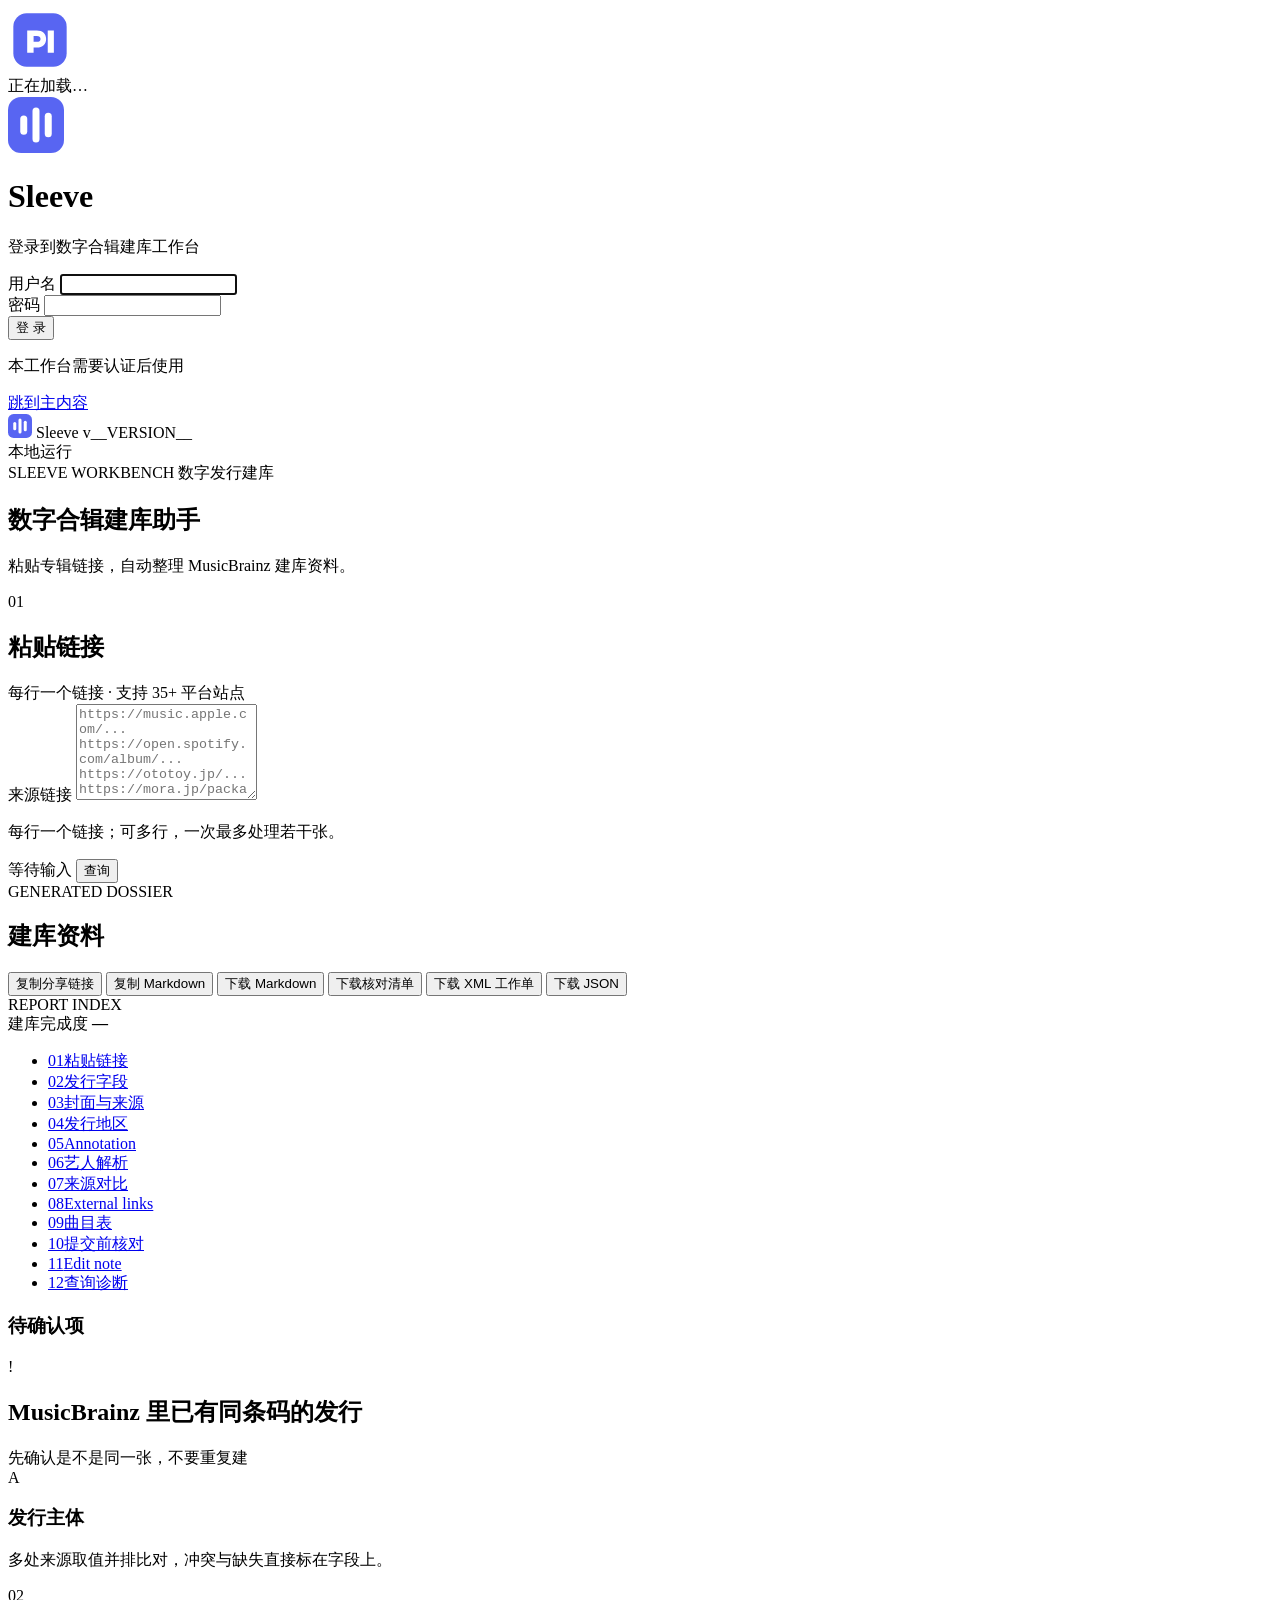
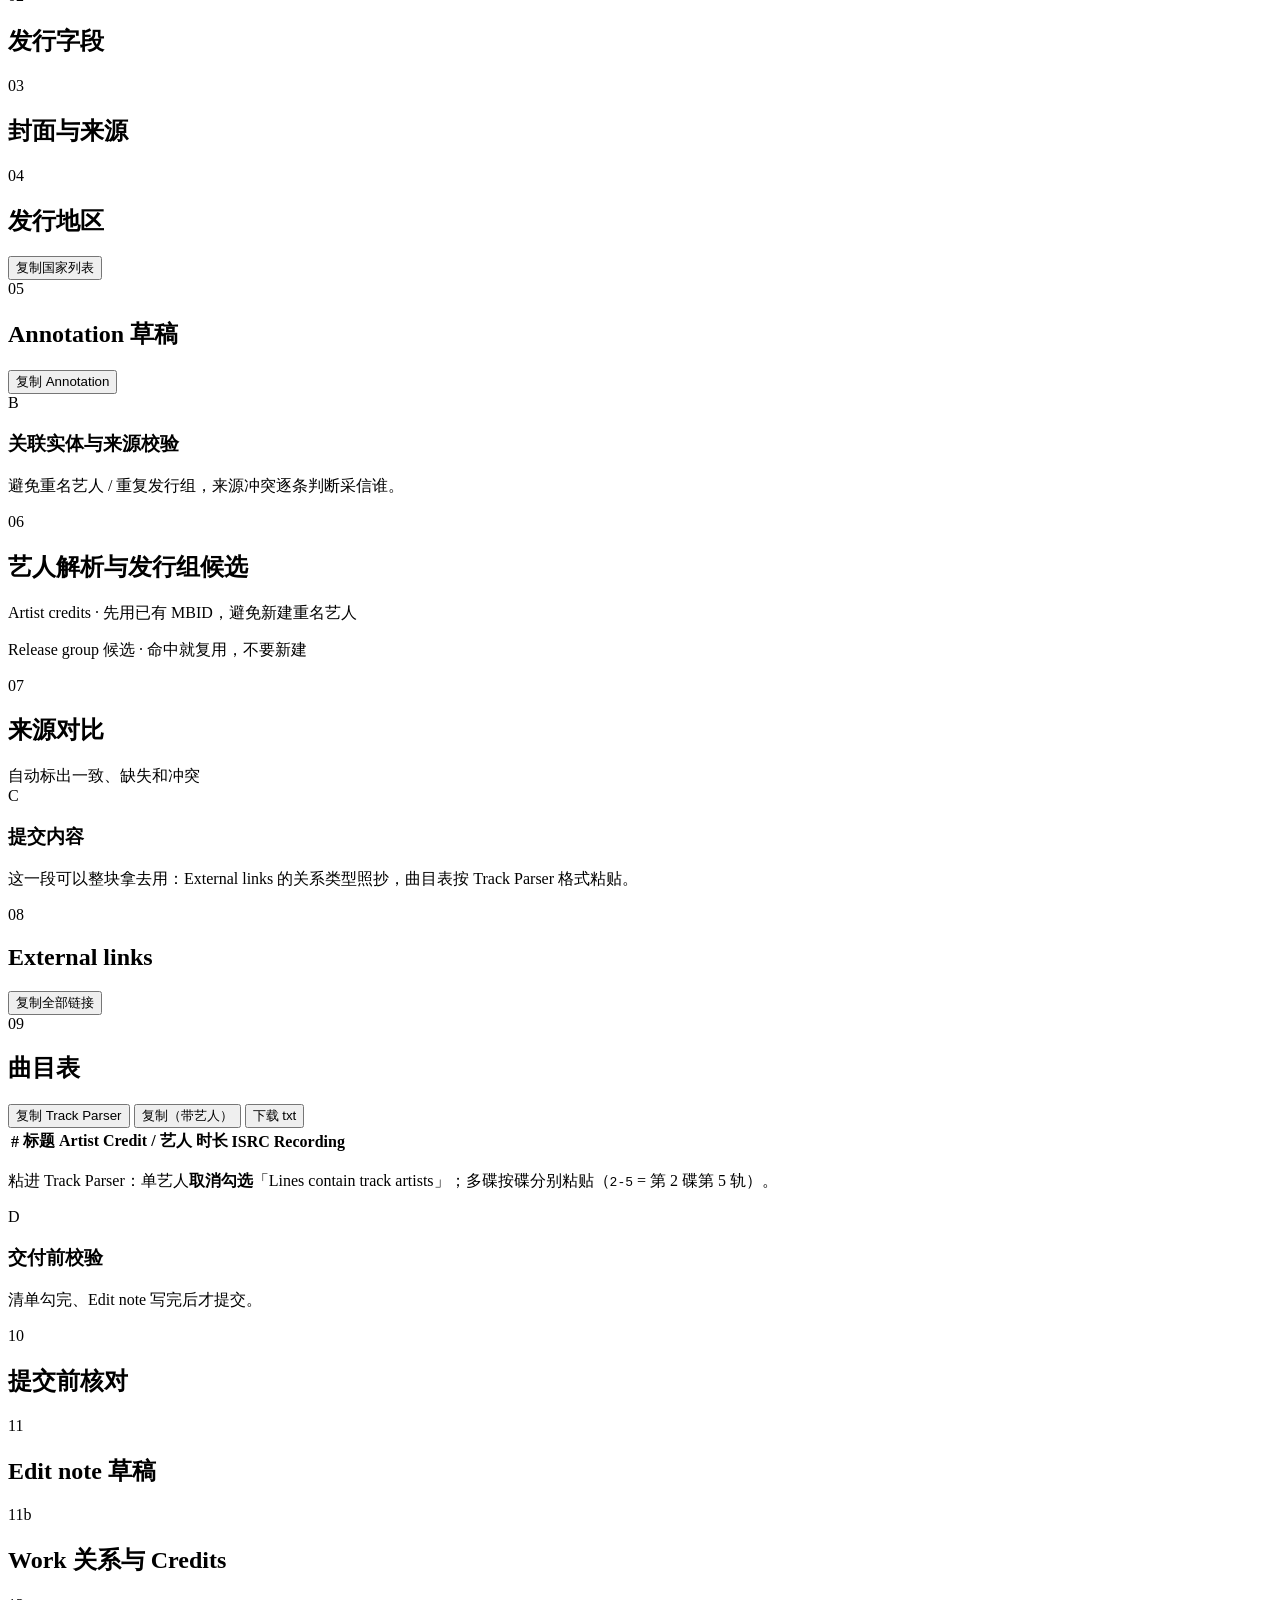
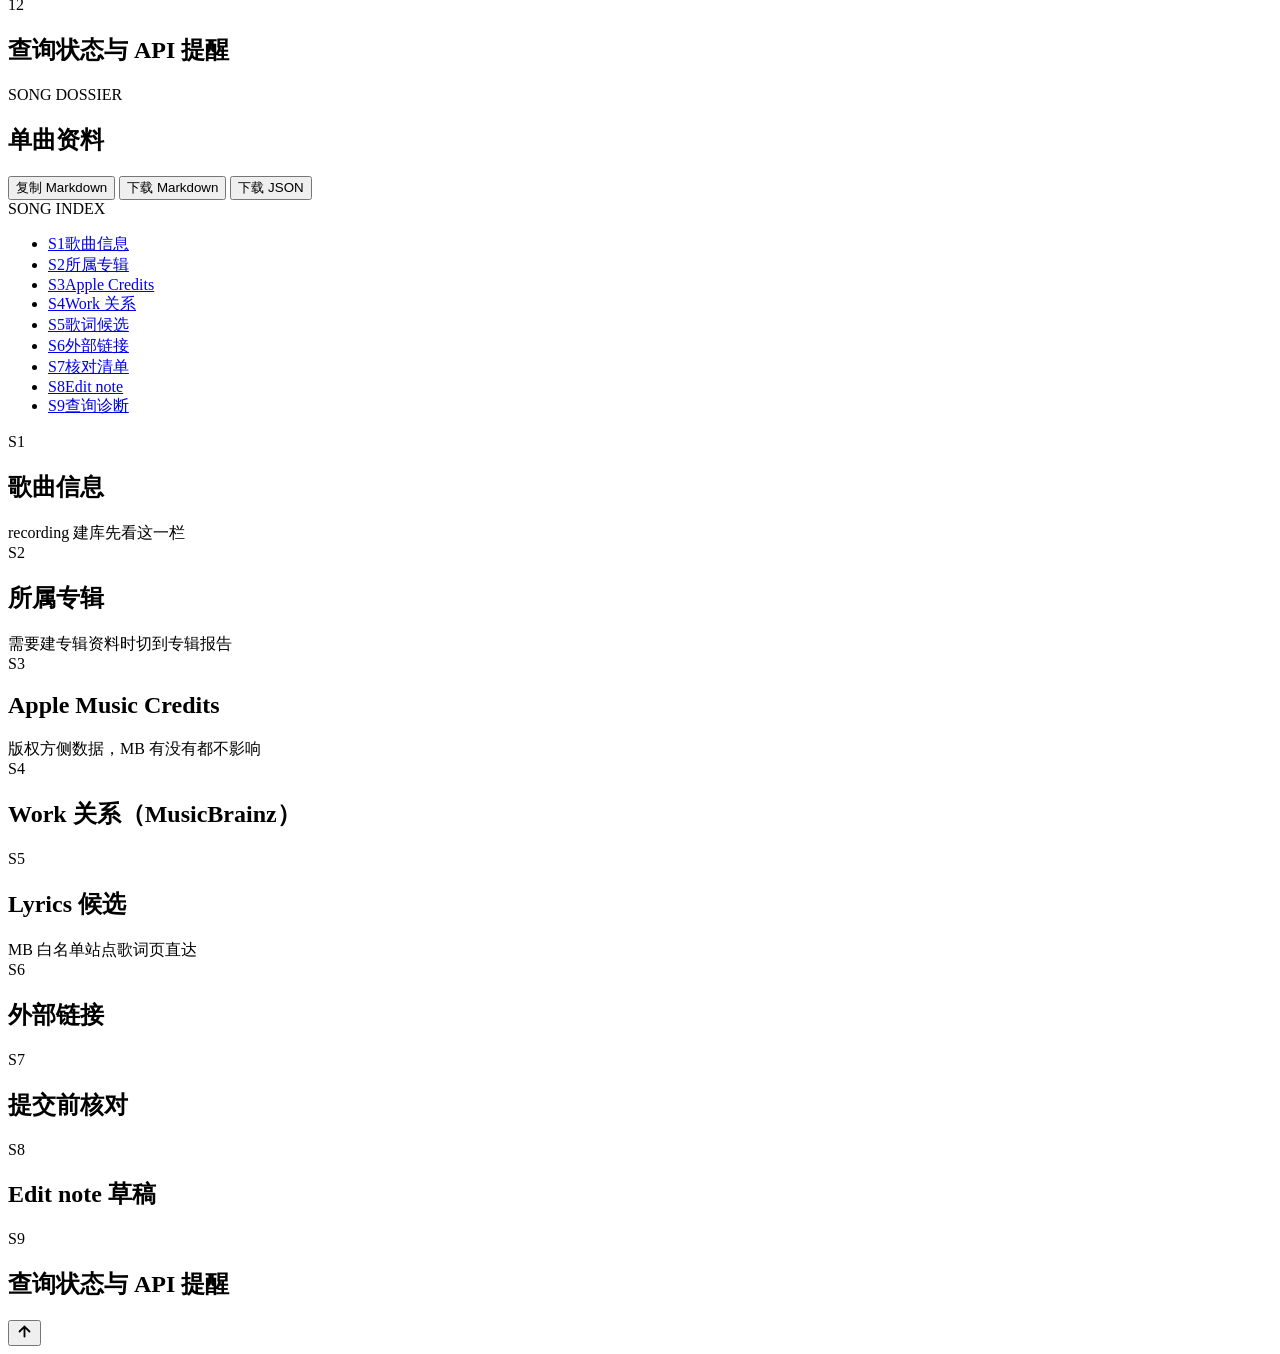
==== public/index.html @ bd354c02 "fix(ui): 吸顶遮罩改用毛玻璃，去掉那条突兀的黑边 纯色实底（var(--bg-1)）会把左上角那团紫色光斑整块切掉，看起来就是一条突兀的 「黑边」；而且实测把它放进 .bg 想让光斑叠上去也不" ====
<!doctype html>
<html lang="zh-CN">
<head>
  <meta charset="utf-8" />
  <meta name="viewport" content="width=device-width, initial-scale=1, viewport-fit=cover" />
  <meta name="theme-color" content="#1e1f22" />
  <meta name="description" content="MusicBrainz 建库资料准备工具：粘贴专辑链接即可自动倒查品番、条码、厂牌和逐轨 ISRC。" />
  <title>Sleeve · 数字合辑建库助手</title>
  <!--
    站点图标三件套：
    - SVG 给现代浏览器，任意缩放都清晰（含高分屏）
    - ICO 兜底旧浏览器与 Windows 任务栏（内含 16/32/48 三个尺寸）
    - apple-touch-icon 给 iOS 添加到主屏，那一份必须铺满方块不留透明，
      因为 iOS 会自己套圆角遮罩，自带透明圆角会变成双重圆角、四角发黑
  -->
  <link rel="icon" href="/favicon.svg" type="image/svg+xml" />
  <link rel="icon" href="/favicon.ico" sizes="32x32" />
  <link rel="apple-touch-icon" href="/apple-touch-icon.png" />
  <!-- 装到桌面/主屏用：Android 走 manifest，iOS 不读 manifest 的图标，
       靠上面那支 apple-touch-icon 加下面这行标题 -->
  <link rel="manifest" href="/site.webmanifest" />
  <meta name="apple-mobile-web-app-title" content="Sleeve" />
  <link rel="stylesheet" href="/styles.css?v=20261004i" />
</head>
<body>
  <!-- 背景光斑：毛玻璃需要有东西可以采样 -->
  <div class="bg" aria-hidden="true">
    <span class="blob blob-a"></span>
    <span class="blob blob-b"></span>
    <span class="blob blob-c"></span>
    <span class="blob blob-d"></span>
  </div>

  <!-- 加载动画：刷新 / 重新打开页面时先显示这里（替代会闪现的认证窗口），
       app.js 完成 /api/health 检查后隐藏。无凭据或认证过期时才换成登录层。 -->
  <div id="splash-screen" class="splash-screen" aria-hidden="true">
    <svg class="splash-mark" width="64" height="64" viewBox="0 0 24 24" fill="none" xmlns="http://www.w3.org/2000/svg">
      <rect x="2" y="2" width="20" height="20" rx="5" fill="#5865F2" />
      <path d="M7.2 16.8V8.4h3.6c2.2 0 3.5 1.3 3.5 3.2s-1.3 3.2-3.5 3.2H9.6v2h-2.4Zm2.4-4.1h1.2c.9 0 1.4-.4 1.4-1.1s-.5-1.1-1.4-1.1H9.6v2.2Z" fill="#fff" />
      <path d="M14.9 16.8v-8.4h2.3v8.4h-2.3Z" fill="#fff" />
    </svg>
    <div class="splash-spinner"></div>
    <div class="splash-text">正在加载…</div>
  </div>

  <!-- 登录层：服务端开启 SLEEVE_AUTH 时，前端用自己的登录界面收凭据（替代浏览器
       原生 Basic 弹窗）。默认隐藏，app.js 确认需要认证（无本地凭据或凭据过期）
       后才显示；页面首屏由上面的加载动画接管，不再闪现认证窗口。 -->
  <div id="login-overlay" class="login-overlay hidden">
    <form id="login-form" class="login-card" autocomplete="on">
      <svg class="login-mark" width="56" height="56" viewBox="0 0 32 32" aria-hidden="true">
        <rect width="32" height="32" rx="7.5" fill="#5865F2" />
        <rect x="7" y="10.5" width="4" height="11" rx="2" fill="#FFFFFF" />
        <rect x="14" y="6" width="4" height="20" rx="2" fill="#FFFFFF" />
        <rect x="21" y="9" width="4" height="14" rx="2" fill="#FFFFFF" />
      </svg>
      <h1 class="login-title">Sleeve</h1>
      <p class="login-sub">登录到数字合辑建库工作台</p>
      <div class="login-field">
        <label for="login-username">用户名</label>
        <input id="login-username" name="username" type="text" autocomplete="username" required spellcheck="false" autofocus />
      </div>
      <div class="login-field">
        <label for="login-password">密码</label>
        <input id="login-password" name="password" type="password" autocomplete="current-password" required />
      </div>
      <p id="login-error" class="login-error" hidden></p>
      <button id="login-submit" type="submit">登&nbsp;录</button>
      <p class="login-foot">本工作台需要认证后使用</p>
    </form>
  </div>

  <a class="skip" href="#main">跳到主内容</a>

  <header class="topbar">
    <div class="topbar-inner">
      <div class="brand">
        <!-- 与站点图标同一份几何：顶栏徽标、favicon、apple-touch-icon 三处共用一套图形，
             避免出现「标签页上的图标和顶栏对不上」这种品牌漂移。
             原先是四柱青绿（#4FD8E2/#7FE3E8），那是配色迁移到 Blurple 之前的遗留，
             一并按设计系统换成 #5865F2。 -->
        <svg class="brand-mark" width="24" height="24" viewBox="0 0 32 32" aria-hidden="true">
          <rect width="32" height="32" rx="7.5" fill="#5865F2" />
          <rect x="7" y="10.5" width="4" height="11" rx="2" fill="#FFFFFF" />
          <rect x="14" y="6" width="4" height="20" rx="2" fill="#FFFFFF" />
          <rect x="21" y="9" width="4" height="14" rx="2" fill="#FFFFFF" />
        </svg>
        <span class="brand-name">Sleeve</span>
        <!-- 版本徽标：占位符由服务端按 SLEEVE_VERSION 注入（src/app.py send_file），本地默认显示 vdev -->
        <span class="ver">v__VERSION__</span>
      </div>
      <div class="run">
        <span class="dot dot-ok"></span>
        <span id="run-host">本地运行</span>
      </div>
    </div>
  </header>

  <main class="shell" id="main">
    <!-- ===================== 首屏 ===================== -->
    <section class="hero">
      <div class="hero-copy">
        <div class="pills">
          <span class="pill-tag is-accent">SLEEVE WORKBENCH</span>
          <span class="pill-tag">数字发行建库</span>
        </div>
        <h1>数字合辑建库助手</h1>
        <p class="lede">粘贴专辑链接，自动整理 MusicBrainz 建库资料。</p>
      </div>
    </section>

    <!-- ===================== 模块 01 · 粘贴链接 ===================== -->
    <section class="query-wrap">
      <div class="card query-card" id="m01">
        <div class="card-head">
          <span class="step">01</span>
          <h2>粘贴链接</h2>
          <span class="head-hint">每行一个链接 · 支持 35+ 平台站点</span>
        </div>

        <form id="lookup-form">
          <div class="query-body">
            <div class="query-col">
              <label class="field-label" for="source-urls">来源链接</label>
              <textarea id="source-urls" name="urls" rows="6" placeholder="https://music.apple.com/...&#10;https://open.spotify.com/album/...&#10;https://ototoy.jp/...&#10;https://mora.jp/package/..."></textarea>
              <p class="field-hint">每行一个链接；可多行，一次最多处理若干张。</p>
            </div>
          </div>

          <div class="card-foot">
            <span id="status" class="status">等待输入</span>
            <button class="primary" type="submit">查询</button>
          </div>
        </form>
      </div>
    </section>

    <!-- ===================== 报告区 ===================== -->
    <section id="results" class="results hidden">

      <!-- 报告工具栏 -->
      <!-- 吸顶遮罩：工具栏吸顶后，把「视口顶部 → 左栏吸顶线」整段用毛玻璃盖住。
           与顶栏同款白雾玻璃（半透明 + backdrop-filter），不做纯色实底 —— 纯色会把
           左上角那团紫色光斑整块切掉，看起来就是一条突兀的「黑边」。 -->
      <div class="reportbar-shade" aria-hidden="true"></div>
      <div class="reportbar">
        <div class="report-info">
          <div class="eyebrow">GENERATED DOSSIER</div>
          <h2 id="report-title">建库资料</h2>
          <p id="report-subtitle" class="muted"></p>
        </div>
        <div class="report-actions">
          <button id="copy-share" class="btn">复制分享链接</button>
          <button id="copy-markdown" class="btn">复制 Markdown</button>
          <button id="download-markdown" class="btn">下载 Markdown</button>
          <button id="download-checklist" class="btn">下载核对清单</button>
          <button id="download-xml" class="btn">下载 XML 工作单</button>
          <button id="download-json" class="btn">下载 JSON</button>
        </div>
      </div>

      <div class="workspace">
        <!-- 左导航：模块索引 -->
        <nav class="rail" aria-label="报告模块导航">
          <div class="rail-head">
            <div class="eyebrow">REPORT INDEX</div>
            <div class="rail-progress">
              <span>建库完成度</span>
              <b id="rail-progress-value">—</b>
            </div>
            <div class="rail-track"><i id="rail-progress-bar"></i></div>
          </div>

          <ul class="rail-list" id="rail-list">
            <li><a href="#m01"><span class="rn">01</span>粘贴链接</a></li>
            <li><a href="#m02"><span class="rn">02</span>发行字段</a></li>
            <li><a href="#m03"><span class="rn">03</span>封面与来源</a></li>
            <li><a href="#m04"><span class="rn">04</span>发行地区</a></li>
            <li><a href="#m05"><span class="rn">05</span>Annotation</a></li>
            <li><a href="#m06"><span class="rn">06</span>艺人解析</a></li>
            <li><a href="#m07"><span class="rn">07</span>来源对比</a></li>
            <li><a href="#m08"><span class="rn">08</span>External links</a></li>
            <li><a href="#m09"><span class="rn">09</span>曲目表</a></li>
            <li><a href="#m10"><span class="rn">10</span>提交前核对</a></li>
            <li><a href="#m11"><span class="rn">11</span>Edit note</a></li>
            <li><a href="#m12"><span class="rn">12</span>查询诊断</a></li>
          </ul>

          <div class="rail-risk hidden" id="rail-risk">
            <h3 id="rail-risk-title">待确认项</h3>
            <div id="rail-risk-list"></div>
          </div>
        </nav>

        <!-- 主工作区 -->
        <div class="main-col">

          <!-- 查重提醒（有同条码发行时才出现） -->
          <section id="duplicates-card" class="card is-alert hidden">
            <div class="card-head">
              <span class="step is-alert">!</span>
              <h2>MusicBrainz 里已有同条码的发行</h2>
              <span class="head-hint">先确认是不是同一张，不要重复建</span>
            </div>
            <div id="duplicates" class="duplicates"></div>
          </section>

          <!-- ===== 阶段 A · 发行主体 ===== -->
          <div class="phase">
            <div class="phase-head">
              <span class="phase-num">A</span>
              <div>
                <h3>发行主体</h3>
                <p>多处来源取值并排比对，冲突与缺失直接标在字段上。</p>
              </div>
            </div>
          </div>

          <div class="row">
            <section class="card" id="m02">
              <div class="card-head">
                <span class="step">02</span>
                <h2>发行字段</h2>
              </div>
              <div id="missing-fields" class="missing-fields"></div>
              <div id="release-fields" class="fields"></div>
            </section>

            <section class="card" id="m03">
              <div class="card-head">
                <span class="step">03</span>
                <h2>封面与来源</h2>
              </div>
              <div id="cover-panel" class="cover-panel"></div>
              <div id="cover-sources" class="cover-sources"></div>
              <div id="sources" class="sources"></div>
              <!-- 封面 Edit note 草稿：从 11「Edit note 草稿」搬来，贴着封面与来源一起看 -->
              <div id="cover-note" class="notes cover-note"></div>
            </section>
          </div>

          <div class="row">
            <section class="card" id="m04">
              <div class="card-head">
                <span class="step">04</span>
                <h2>发行地区</h2>
                <div class="title-actions">
                  <span id="event-count" class="pill"></span>
                  <button id="copy-events" class="btn" type="button">复制国家列表</button>
                </div>
              </div>
              <div id="release-events" class="events"></div>
            </section>

            <section class="card" id="m05">
              <div class="card-head">
                <span class="step">05</span>
                <h2>Annotation 草稿</h2>
                <div class="title-actions">
                  <button id="copy-annotation" class="btn" type="button">复制 Annotation</button>
                </div>
              </div>
              <div id="annotation" class="annotation"></div>
            </section>
          </div>

          <!-- ===== 阶段 B · 关联实体与来源校验 ===== -->
          <div class="phase">
            <div class="phase-head">
              <span class="phase-num">B</span>
              <div>
                <h3>关联实体与来源校验</h3>
                <p>避免重名艺人 / 重复发行组，来源冲突逐条判断采信谁。</p>
              </div>
            </div>
          </div>

          <section class="card" id="m06">
            <div class="card-head">
              <span class="step">06</span>
              <h2>艺人解析与发行组候选</h2>
            </div>
            <p class="sub-label">Artist credits · 先用已有 MBID，避免新建重名艺人</p>
            <div id="artist-credits" class="artist-credits"></div>
            <p class="sub-label">Release group 候选 · 命中就复用，不要新建</p>
            <div id="release-groups" class="rg-candidates"></div>
          </section>

          <section class="card" id="m07">
            <div class="card-head">
              <span class="step">07</span>
              <h2>来源对比</h2>
              <span class="head-hint">自动标出一致、缺失和冲突</span>
            </div>
            <div id="source-comparison" class="comparison"></div>
            <div id="catalog-candidates" class="catalog-candidates"></div>
            <div id="lookup-links" class="lookup-links"></div>
          </section>

          <!-- ===== 阶段 C · 提交内容 ===== -->
          <div class="phase">
            <div class="phase-head">
              <span class="phase-num">C</span>
              <div>
                <h3>提交内容</h3>
                <p>这一段可以整块拿去用：External links 的关系类型照抄，曲目表按 Track Parser 格式粘贴。</p>
              </div>
            </div>
          </div>

          <section class="card" id="m08">
            <div class="card-head">
              <span class="step">08</span>
              <h2>External links</h2>
              <div class="title-actions">
                <span id="external-count" class="pill"></span>
                <button id="copy-external" class="btn" type="button">复制全部链接</button>
              </div>
            </div>
            <div id="external-links" class="external"></div>
          </section>

          <section class="card" id="m09">
            <div class="card-head">
              <span class="step">09</span>
              <h2>曲目表</h2>
              <div class="title-actions">
                <span id="track-count" class="pill"></span>
                <button id="copy-tracklist" class="btn" type="button">复制 Track Parser</button>
                <button id="copy-tracklist-artist" class="btn" type="button">复制（带艺人）</button>
                <button id="download-tracklist" class="btn" type="button">下载 txt</button>
              </div>
            </div>
            <div class="table-wrap">
              <table>
                <thead>
                  <tr><th>#</th><th>标题</th><th>Artist Credit / 艺人</th><th>时长</th><th>ISRC</th><th>Recording</th></tr>
                </thead>
                <tbody id="tracks"></tbody>
              </table>
            </div>
            <pre id="tracklist-parser" class="parser-preview"></pre>
            <p class="hint">粘进 Track Parser：单艺人<b>取消勾选</b>「Lines contain track artists」；多碟按碟分别粘贴（<code>2-5</code> = 第 2 碟第 5 轨）。</p>
          </section>

          <!-- ===== 阶段 D · 交付前校验 ===== -->
          <div class="phase">
            <div class="phase-head">
              <span class="phase-num">D</span>
              <div>
                <h3>交付前校验</h3>
                <p>清单勾完、Edit note 写完后才提交。</p>
              </div>
            </div>
          </div>

          <div class="row">
            <section class="card" id="m10">
              <div class="card-head">
                <span class="step">10</span>
                <h2>提交前核对</h2>
                <div class="title-actions">
                  <span id="review-count" class="pill is-alert"></span>
                </div>
              </div>
              <div id="checklist" class="checklist"></div>
            </section>

            <section class="card" id="m11">
              <div class="card-head">
                <span class="step">11</span>
                <h2>Edit note 草稿</h2>
              </div>
              <div id="edit-notes" class="notes"></div>
            </section>

            <section class="card" id="m11b">
              <div class="card-head">
                <span class="step">11b</span>
                <h2>Work 关系与 Credits</h2>
                <div class="title-actions">
                  <span id="work-relations-count" class="pill"></span>
                </div>
              </div>
              <div id="work-relations" class="work-relations"></div>
              <div id="lyrics-candidates" class="lyrics-candidates"></div>
            </section>
          </div>

          <section class="card" id="m12">
            <div class="card-head">
              <span class="step">12</span>
              <h2>查询状态与 API 提醒</h2>
            </div>
            <div id="diagnostics" class="diagnostics"></div>
          </section>

        </div>
      </div>
    </section>

    <!-- ===================== 单曲报告（song 链接） ===================== -->
    <section id="song-results" class="results hidden" aria-label="单曲建库资料">

      <div class="reportbar-shade" aria-hidden="true"></div>
      <div class="reportbar">
        <div class="report-info">
          <div class="eyebrow">SONG DOSSIER</div>
          <h2 id="song-report-title">单曲资料</h2>
          <p id="song-report-subtitle" class="muted"></p>
        </div>
        <div class="report-actions">
          <button id="copy-song-markdown" class="btn">复制 Markdown</button>
          <button id="download-song-markdown" class="btn">下载 Markdown</button>
          <button id="download-song-json" class="btn">下载 JSON</button>
        </div>
      </div>

      <div class="workspace">
        <nav class="rail" aria-label="单曲报告导航">
          <div class="rail-head">
            <div class="eyebrow">SONG INDEX</div>
          </div>
          <ul class="rail-list" id="song-rail-list">
            <li><a href="#ms1"><span class="rn">S1</span>歌曲信息</a></li>
            <li><a href="#ms2"><span class="rn">S2</span>所属专辑</a></li>
            <li><a href="#ms3"><span class="rn">S3</span>Apple Credits</a></li>
            <li><a href="#ms4"><span class="rn">S4</span>Work 关系</a></li>
            <li><a href="#ms5"><span class="rn">S5</span>歌词候选</a></li>
            <li><a href="#ms6"><span class="rn">S6</span>外部链接</a></li>
            <li><a href="#ms7"><span class="rn">S7</span>核对清单</a></li>
            <li><a href="#ms8"><span class="rn">S8</span>Edit note</a></li>
            <li><a href="#ms9"><span class="rn">S9</span>查询诊断</a></li>
          </ul>
        </nav>

        <div class="main-col">

          <section class="card" id="ms1">
            <div class="card-head">
              <span class="step">S1</span>
              <h2>歌曲信息</h2>
              <span class="head-hint">recording 建库先看这一栏</span>
            </div>
            <div id="song-cover" class="cover-panel"></div>
            <div id="song-fields" class="fields"></div>
          </section>

          <section class="card" id="ms2">
            <div class="card-head">
              <span class="step">S2</span>
              <h2>所属专辑</h2>
              <span class="head-hint">需要建专辑资料时切到专辑报告</span>
            </div>
            <div id="song-album-card"></div>
          </section>

          <section class="card" id="ms3">
            <div class="card-head">
              <span class="step">S3</span>
              <h2>Apple Music Credits</h2>
              <span class="head-hint">版权方侧数据，MB 有没有都不影响</span>
            </div>
            <div id="song-credits" class="work-relations"></div>
          </section>

          <section class="card" id="ms4">
            <div class="card-head">
              <span class="step">S4</span>
              <h2>Work 关系（MusicBrainz）</h2>
              <div class="title-actions">
                <span id="song-work-count" class="pill"></span>
              </div>
            </div>
            <div id="song-work-relations" class="work-relations"></div>
          </section>

          <section class="card" id="ms5">
            <div class="card-head">
              <span class="step">S5</span>
              <h2>Lyrics 候选</h2>
              <span class="head-hint">MB 白名单站点歌词页直达</span>
            </div>
            <div id="song-lyrics-candidates" class="lyrics-candidates"></div>
          </section>

          <section class="card" id="ms6">
            <div class="card-head">
              <span class="step">S6</span>
              <h2>外部链接</h2>
              <div class="title-actions">
                <span id="song-external-count" class="pill"></span>
              </div>
            </div>
            <div id="song-external-links" class="external"></div>
          </section>

          <section class="card" id="ms7">
            <div class="card-head">
              <span class="step">S7</span>
              <h2>提交前核对</h2>
              <div class="title-actions">
                <span id="song-review-count" class="pill is-alert"></span>
              </div>
            </div>
            <div id="song-checklist" class="checklist"></div>
          </section>

          <section class="card" id="ms8">
            <div class="card-head">
              <span class="step">S8</span>
              <h2>Edit note 草稿</h2>
            </div>
            <div id="song-edit-notes" class="notes"></div>
          </section>

          <section class="card" id="ms9">
            <div class="card-head">
              <span class="step">S9</span>
              <h2>查询状态与 API 提醒</h2>
            </div>
            <div id="song-diagnostics" class="diagnostics"></div>
          </section>

        </div>
      </div>
    </section>
  </main>

  <!-- 返回顶部：滚动超过一屏出现，点击平滑回顶 -->
  <button id="to-top" class="to-top" type="button" aria-label="返回顶部" title="返回顶部">
    <svg width="17" height="17" viewBox="0 0 24 24" fill="none" stroke="currentColor" stroke-width="2.6" stroke-linecap="round" stroke-linejoin="round" aria-hidden="true">
      <path d="M12 19V5M5 12l7-7 7 7" />
    </svg>
  </button>

  <!-- 数据源用量小徽标（右下角）：Soundcharts 配额余量，配置后才显示 -->
  <div id="usage-badge" class="usage-badge hidden" aria-live="polite"></div>

  <script src="/app.js?v=20261004i"></script>
</body>
</html>
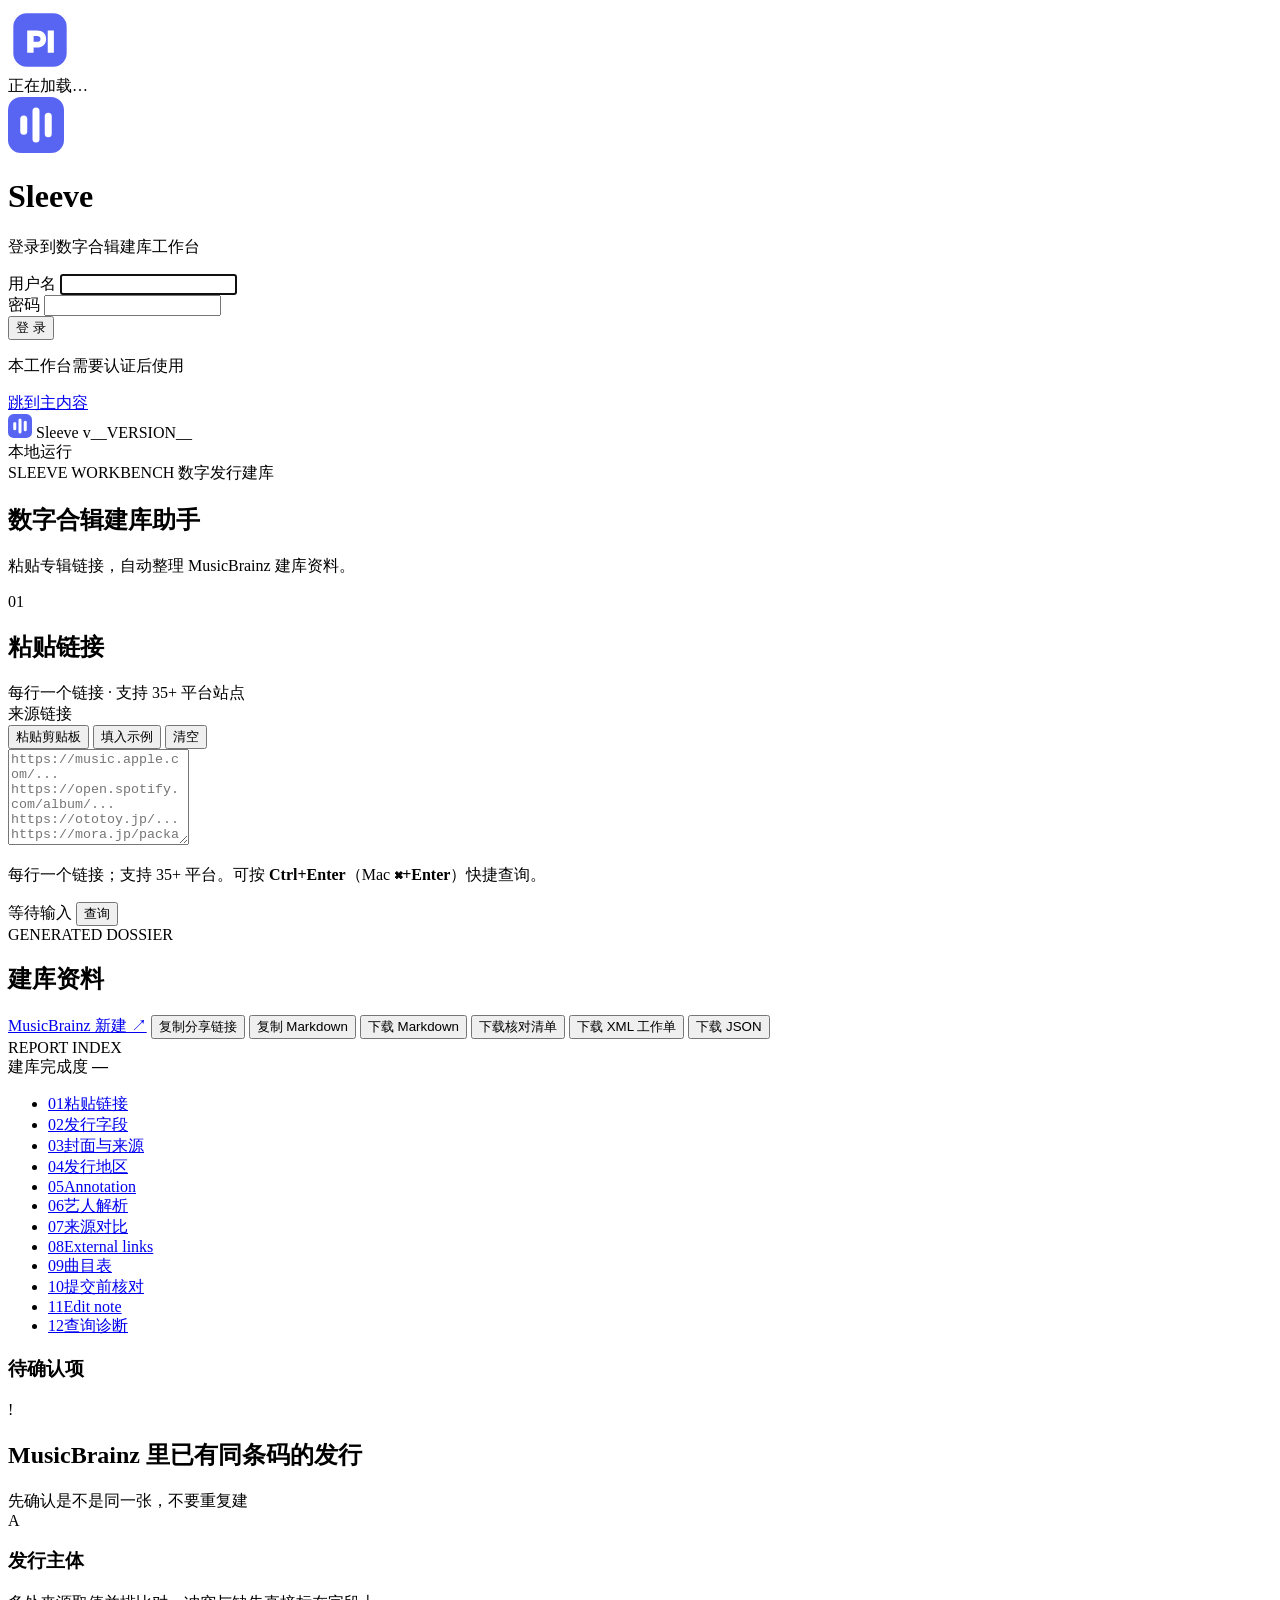
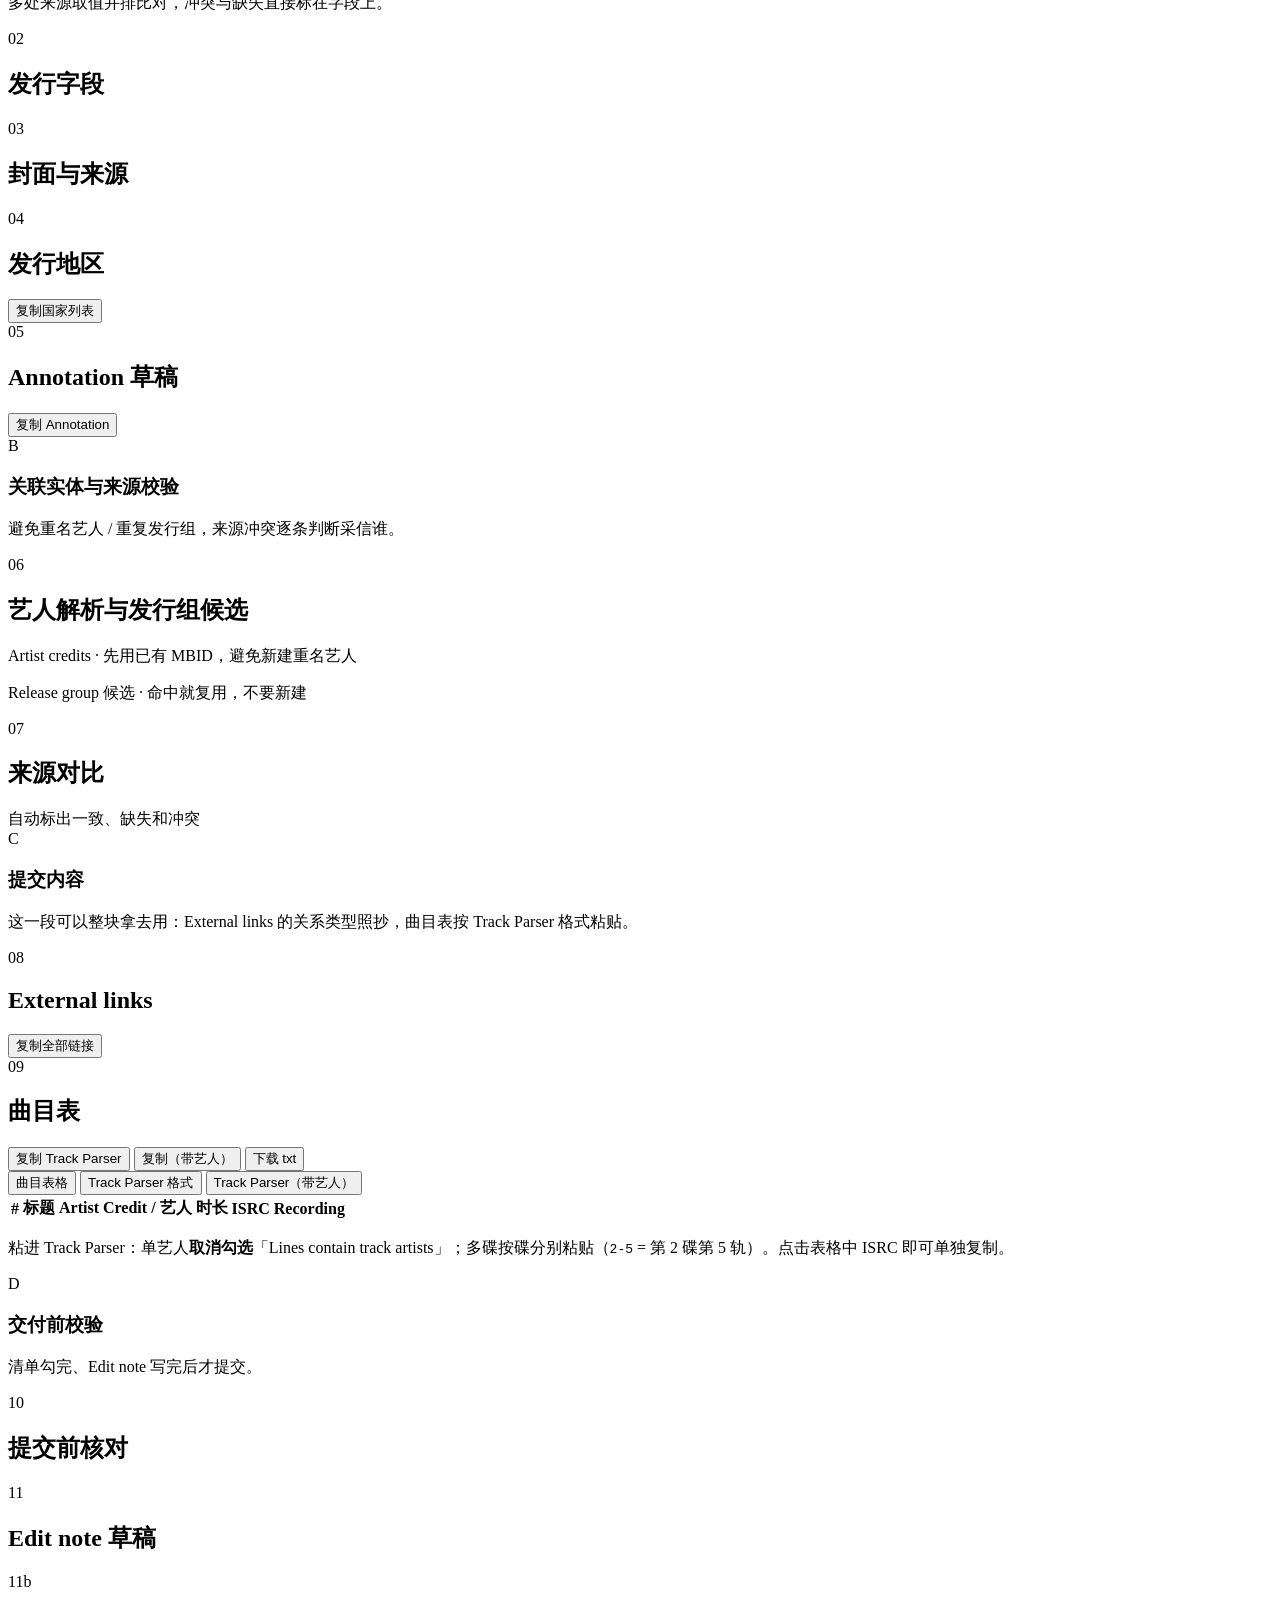
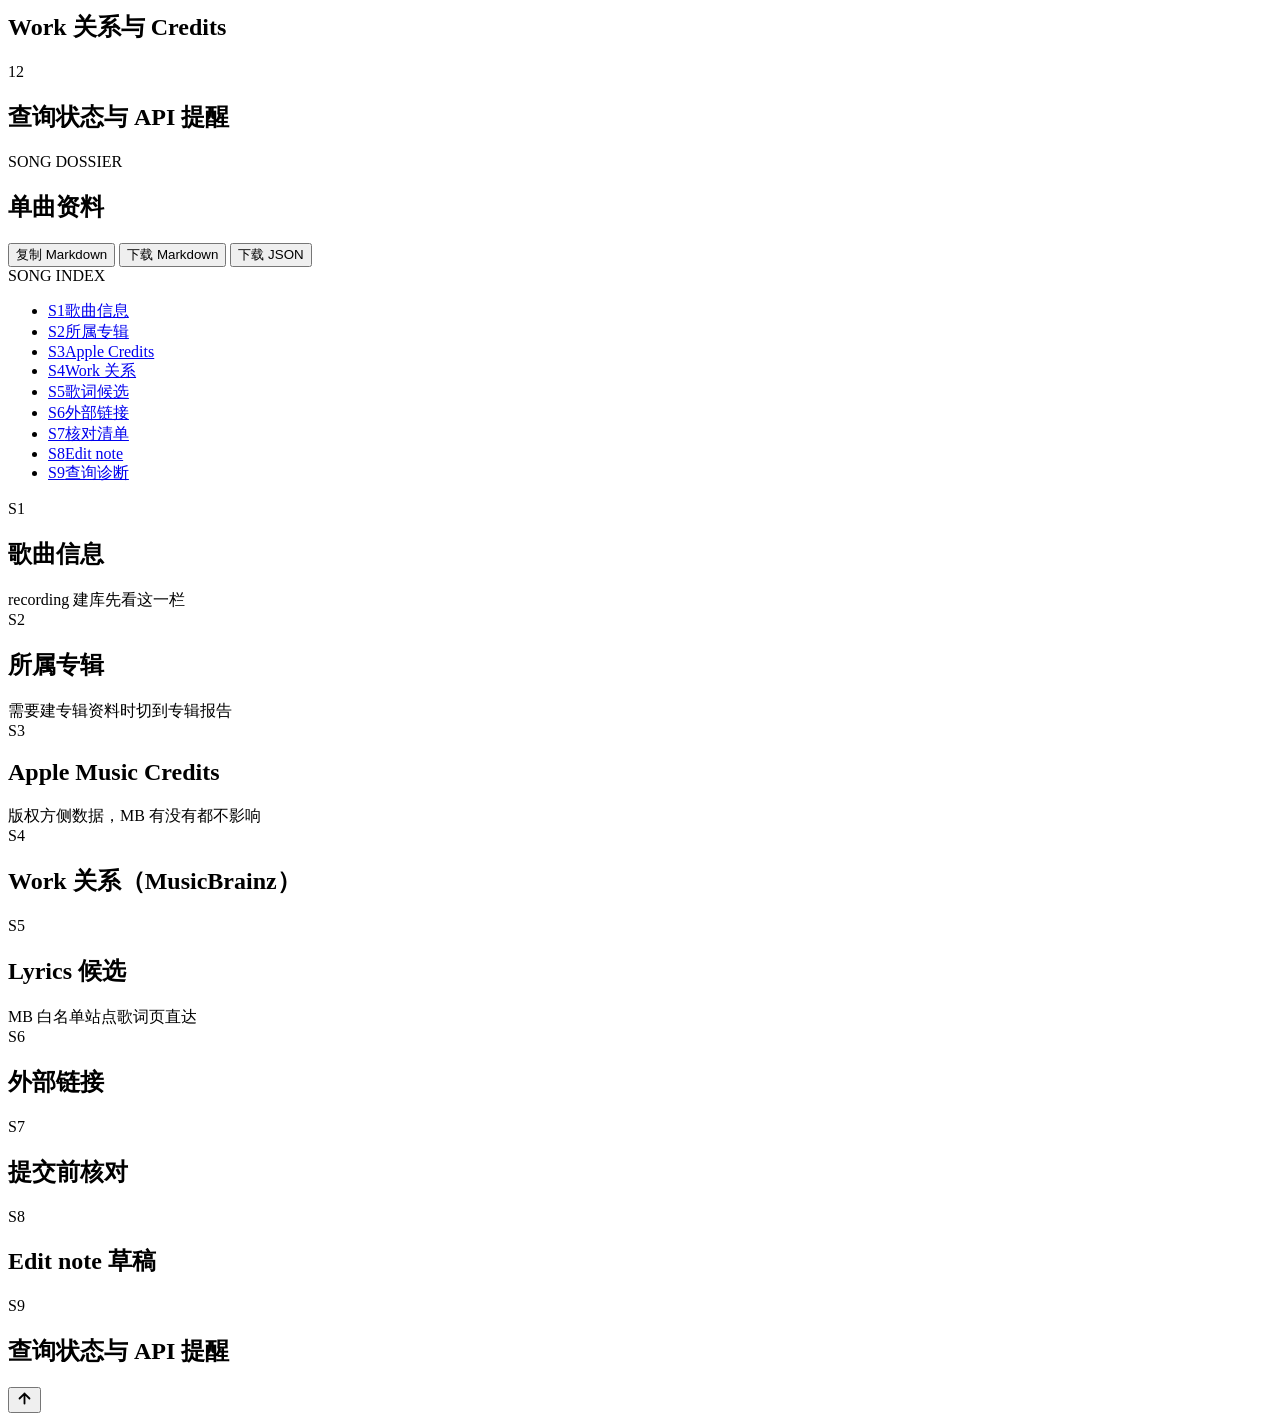
==== commit 70b8f1d0: "feat(ui): 增强前端交互、单字段复制与快捷操作体验 - 字段一键复制：发行字段与单曲字段支持点击直接复制，并在表格中支持单独点击复制 ISRC - 快捷操作：新增 Ctrl/Cmd+Enter" ====
--- a/public/index.html
+++ b/public/index.html
@@ -20,7 +20,7 @@
        靠上面那支 apple-touch-icon 加下面这行标题 -->
   <link rel="manifest" href="/site.webmanifest" />
   <meta name="apple-mobile-web-app-title" content="Sleeve" />
-  <link rel="stylesheet" href="/styles.css?v=20261004i" />
+  <link rel="stylesheet" href="/styles.css?v=__VERSION__" />
 </head>
 <body>
   <!-- 背景光斑：毛玻璃需要有东西可以采样 -->
@@ -121,9 +121,16 @@
         <form id="lookup-form">
           <div class="query-body">
             <div class="query-col">
-              <label class="field-label" for="source-urls">来源链接</label>
+              <div class="field-label-row">
+                <label class="field-label" for="source-urls">来源链接</label>
+                <div class="query-actions">
+                  <button id="btn-paste-clipboard" type="button" class="chip-btn" title="读取剪贴板并填入">粘贴剪贴板</button>
+                  <button id="btn-sample-urls" type="button" class="chip-btn" title="填入示例链接">填入示例</button>
+                  <button id="btn-clear-urls" type="button" class="chip-btn" title="清空输入框">清空</button>
+                </div>
+              </div>
               <textarea id="source-urls" name="urls" rows="6" placeholder="https://music.apple.com/...&#10;https://open.spotify.com/album/...&#10;https://ototoy.jp/...&#10;https://mora.jp/package/..."></textarea>
-              <p class="field-hint">每行一个链接；可多行，一次最多处理若干张。</p>
+              <p class="field-hint">每行一个链接；支持 35+ 平台。可按 <b>Ctrl+Enter</b>（Mac <b>⌘+Enter</b>）快捷查询。</p>
             </div>
           </div>
 
@@ -150,6 +157,7 @@
           <p id="report-subtitle" class="muted"></p>
         </div>
         <div class="report-actions">
+          <a id="open-mb-add" class="btn btn-accent" href="https://musicbrainz.org/release/add" target="_blank" rel="noreferrer" title="在 MusicBrainz 打开新建发行页面">MusicBrainz 新建 ↗</a>
           <button id="copy-share" class="btn">复制分享链接</button>
           <button id="copy-markdown" class="btn">复制 Markdown</button>
           <button id="download-markdown" class="btn">下载 Markdown</button>
@@ -331,16 +339,28 @@
                 <button id="download-tracklist" class="btn" type="button">下载 txt</button>
               </div>
             </div>
-            <div class="table-wrap">
-              <table>
-                <thead>
-                  <tr><th>#</th><th>标题</th><th>Artist Credit / 艺人</th><th>时长</th><th>ISRC</th><th>Recording</th></tr>
-                </thead>
-                <tbody id="tracks"></tbody>
-              </table>
-            </div>
-            <pre id="tracklist-parser" class="parser-preview"></pre>
-            <p class="hint">粘进 Track Parser：单艺人<b>取消勾选</b>「Lines contain track artists」；多碟按碟分别粘贴（<code>2-5</code> = 第 2 碟第 5 轨）。</p>
+            <div class="tracklist-tabs" role="tablist">
+              <button type="button" class="tab-btn active" data-tab="table">曲目表格</button>
+              <button type="button" class="tab-btn" data-tab="parser">Track Parser 格式</button>
+              <button type="button" class="tab-btn" data-tab="artist">Track Parser（带艺人）</button>
+            </div>
+            <div id="tab-pane-table" class="tracklist-pane">
+              <div class="table-wrap">
+                <table>
+                  <thead>
+                    <tr><th>#</th><th>标题</th><th>Artist Credit / 艺人</th><th>时长</th><th>ISRC</th><th>Recording</th></tr>
+                  </thead>
+                  <tbody id="tracks"></tbody>
+                </table>
+              </div>
+            </div>
+            <div id="tab-pane-parser" class="tracklist-pane hidden">
+              <pre id="tracklist-parser" class="parser-preview"></pre>
+            </div>
+            <div id="tab-pane-artist" class="tracklist-pane hidden">
+              <pre id="tracklist-parser-artist" class="parser-preview"></pre>
+            </div>
+            <p class="hint">粘进 Track Parser：单艺人<b>取消勾选</b>「Lines contain track artists」；多碟按碟分别粘贴（<code>2-5</code> = 第 2 碟第 5 轨）。点击表格中 ISRC 即可单独复制。</p>
           </section>
 
           <!-- ===== 阶段 D · 交付前校验 ===== -->
@@ -537,6 +557,9 @@
   <!-- 数据源用量小徽标（右下角）：Soundcharts 配额余量，配置后才显示 -->
   <div id="usage-badge" class="usage-badge hidden" aria-live="polite"></div>
 
-  <script src="/app.js?v=20261004i"></script>
+  <!-- 全局轻量 Toast -->
+  <div id="toast" class="toast hidden" aria-live="polite"></div>
+
+  <script src="/app.js?v=__VERSION__"></script>
 </body>
 </html>
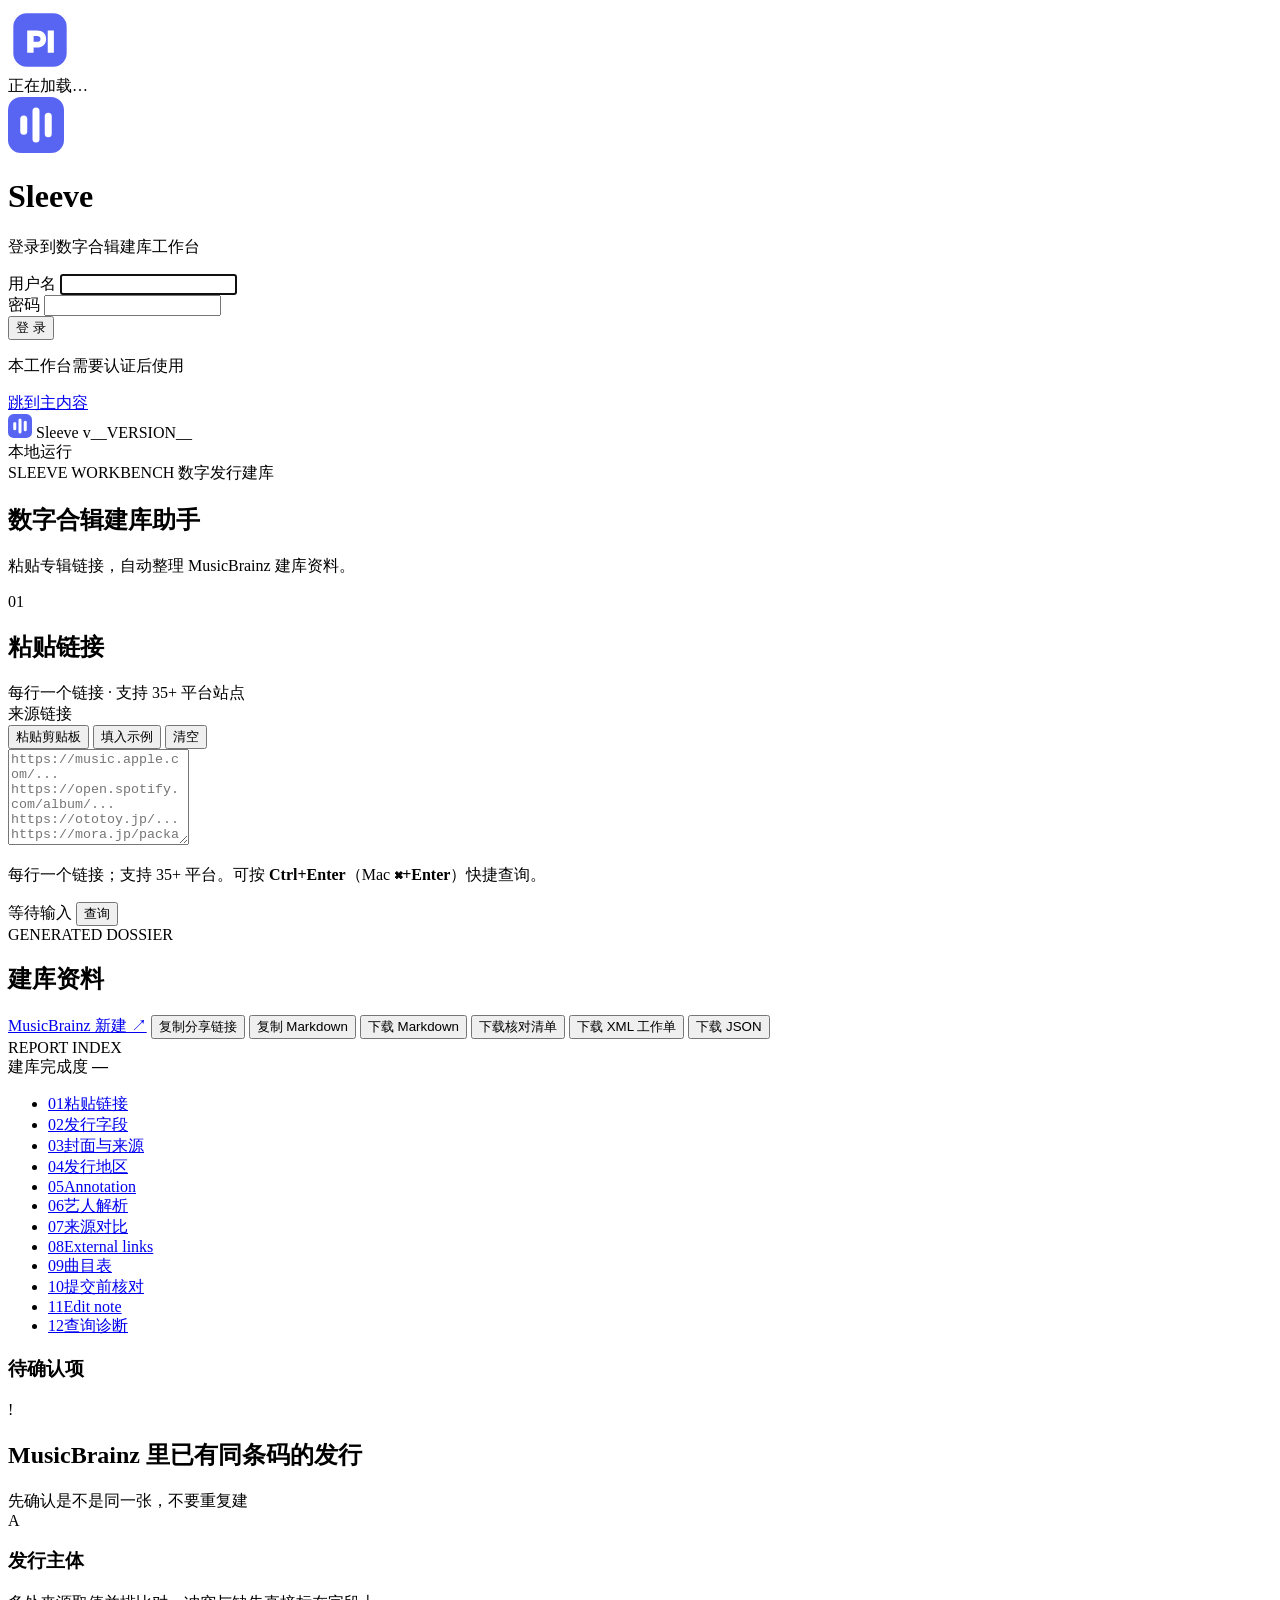
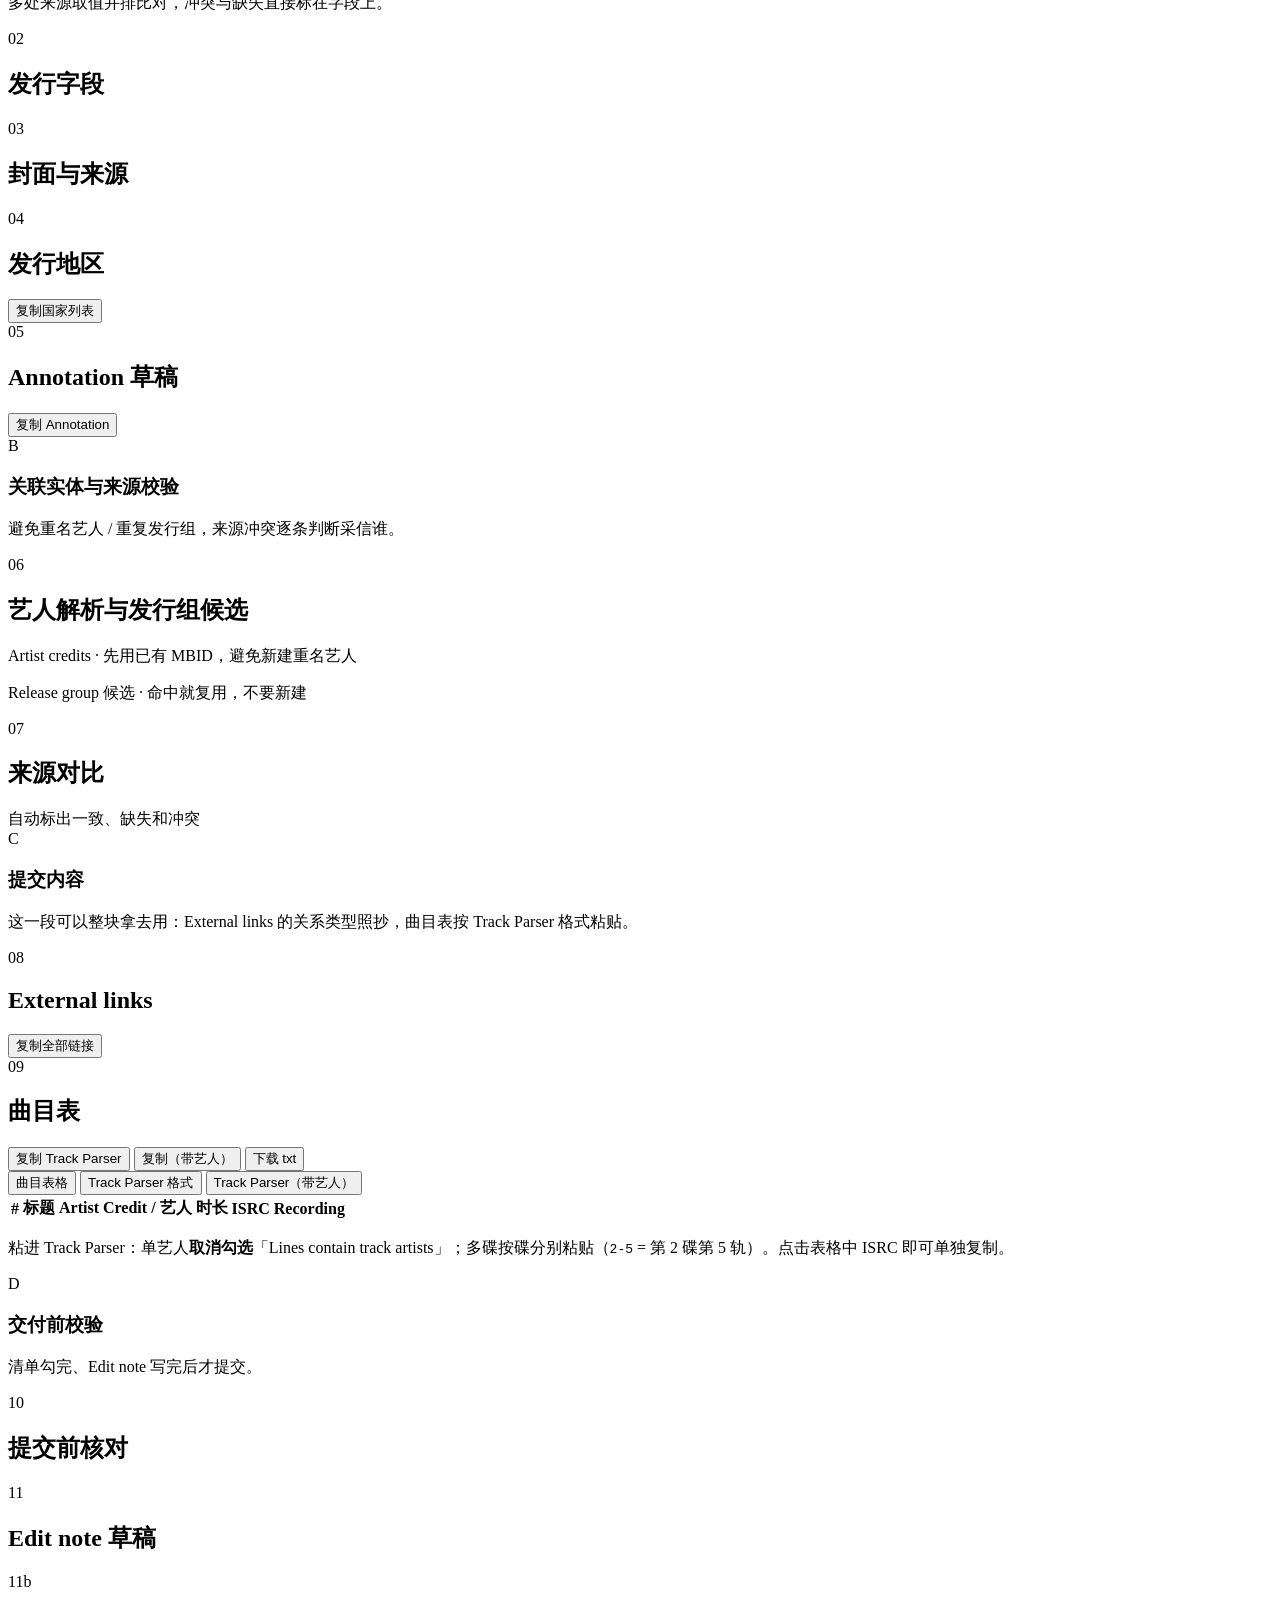
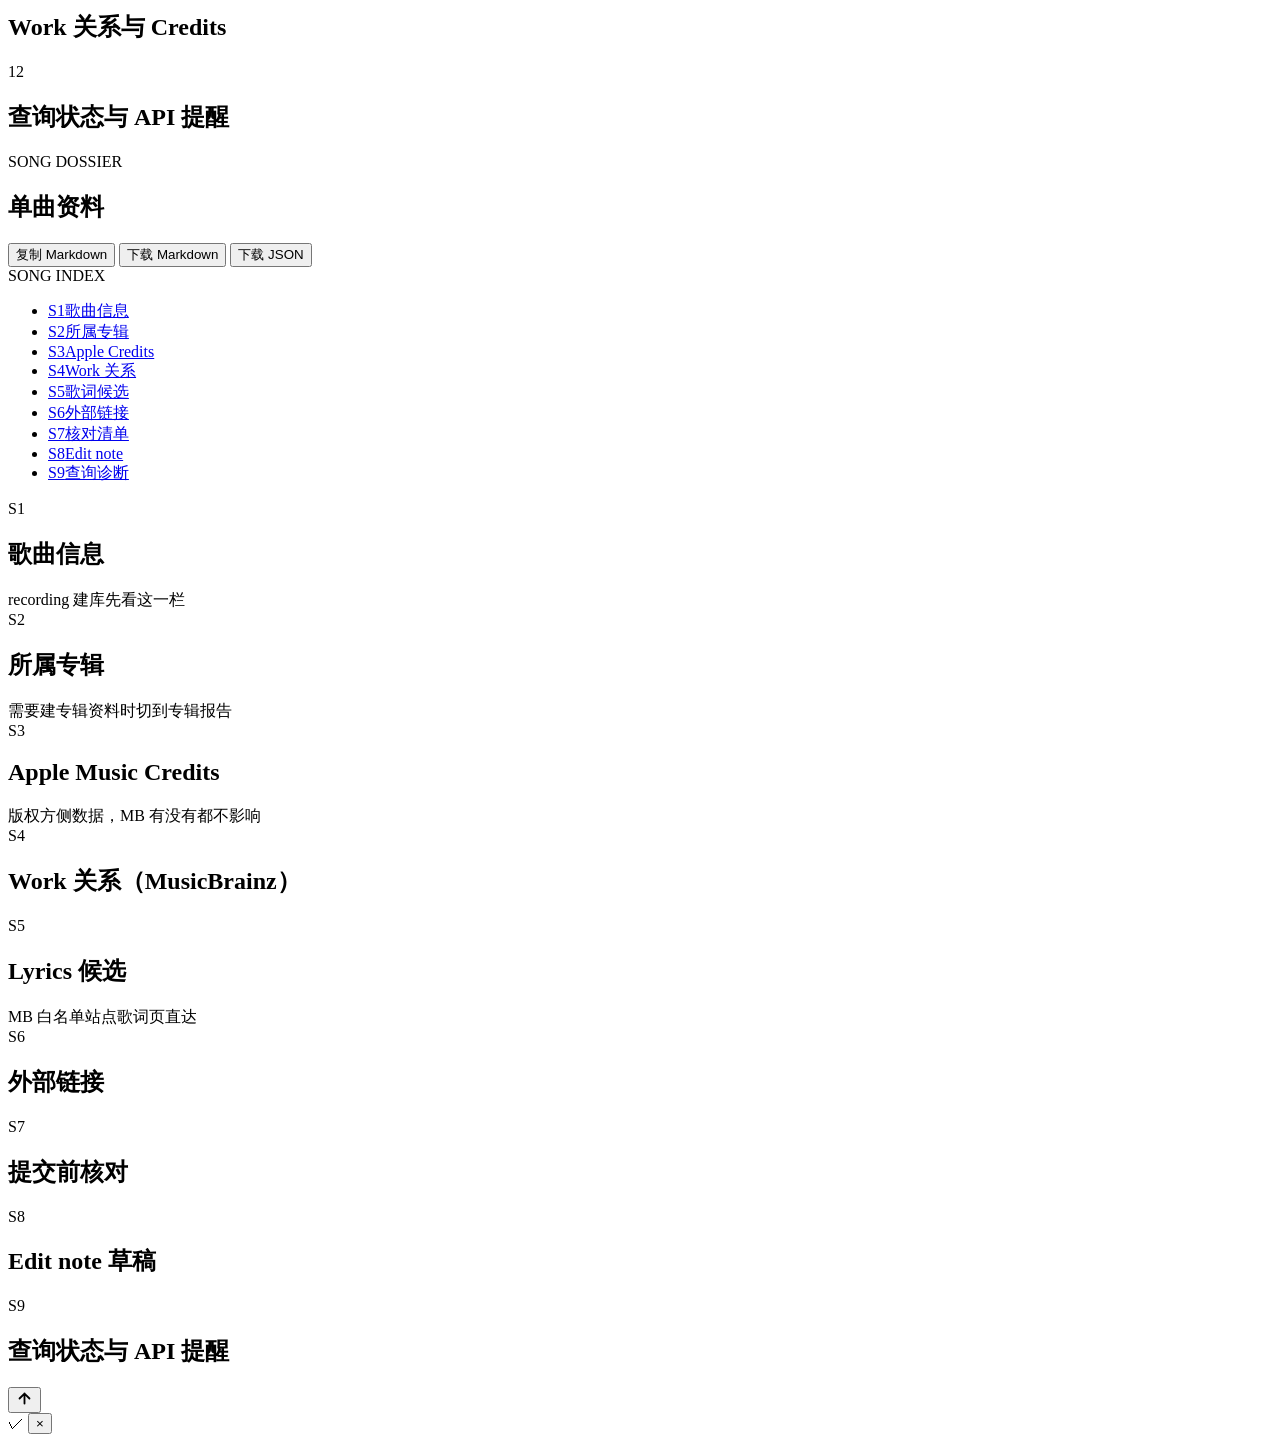
==== commit 91b8fd6e: "feat(ui): 落地 motion-prompt-zh 动效方案（Tab滑动、复制微反馈、卡片阶梯入场、流光骨架屏、Toast阻尼）" ====
--- a/public/index.html
+++ b/public/index.html
@@ -138,6 +138,15 @@
             <span id="status" class="status">等待输入</span>
             <button class="primary" type="submit">查询</button>
           </div>
+
+          <div id="lookup-skeleton" class="skeleton-wrap hidden" aria-hidden="true">
+            <div class="skeleton-bar skeleton-shimmer"></div>
+            <div class="skeleton-grid">
+              <div class="skeleton-card skeleton-shimmer"></div>
+              <div class="skeleton-card skeleton-shimmer"></div>
+              <div class="skeleton-card skeleton-shimmer"></div>
+            </div>
+          </div>
         </form>
       </div>
     </section>
@@ -340,6 +349,7 @@
               </div>
             </div>
             <div class="tracklist-tabs" role="tablist">
+              <span class="tab-indicator" aria-hidden="true"></span>
               <button type="button" class="tab-btn active" data-tab="table">曲目表格</button>
               <button type="button" class="tab-btn" data-tab="parser">Track Parser 格式</button>
               <button type="button" class="tab-btn" data-tab="artist">Track Parser（带艺人）</button>
@@ -558,7 +568,14 @@
   <div id="usage-badge" class="usage-badge hidden" aria-live="polite"></div>
 
   <!-- 全局轻量 Toast -->
-  <div id="toast" class="toast hidden" aria-live="polite"></div>
+  <div id="toast" class="toast hidden" aria-live="polite">
+    <div class="toast-content">
+      <span class="toast-icon" aria-hidden="true">✓</span>
+      <span class="toast-msg"></span>
+      <button type="button" class="toast-close" aria-label="关闭提示">×</button>
+    </div>
+    <div class="toast-progress"><span class="toast-progress-bar"></span></div>
+  </div>
 
   <script src="/app.js?v=__VERSION__"></script>
 </body>
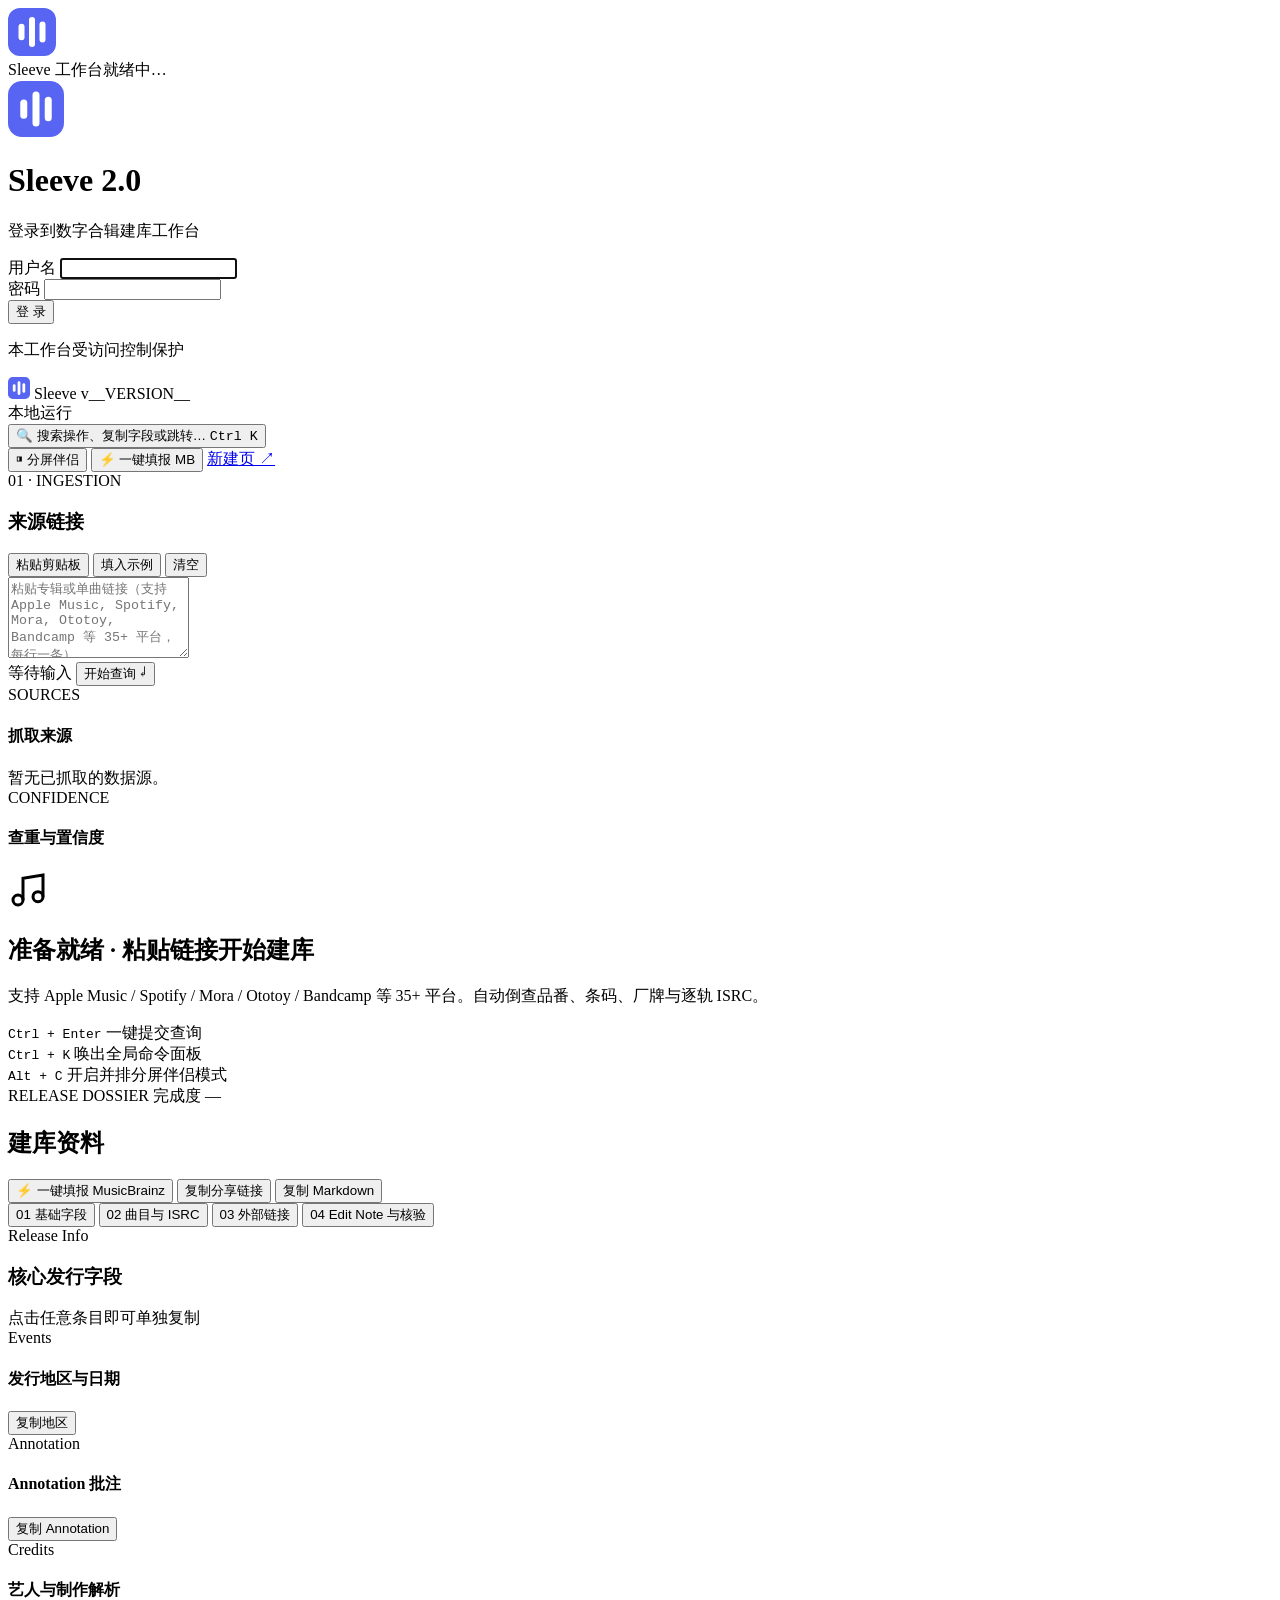
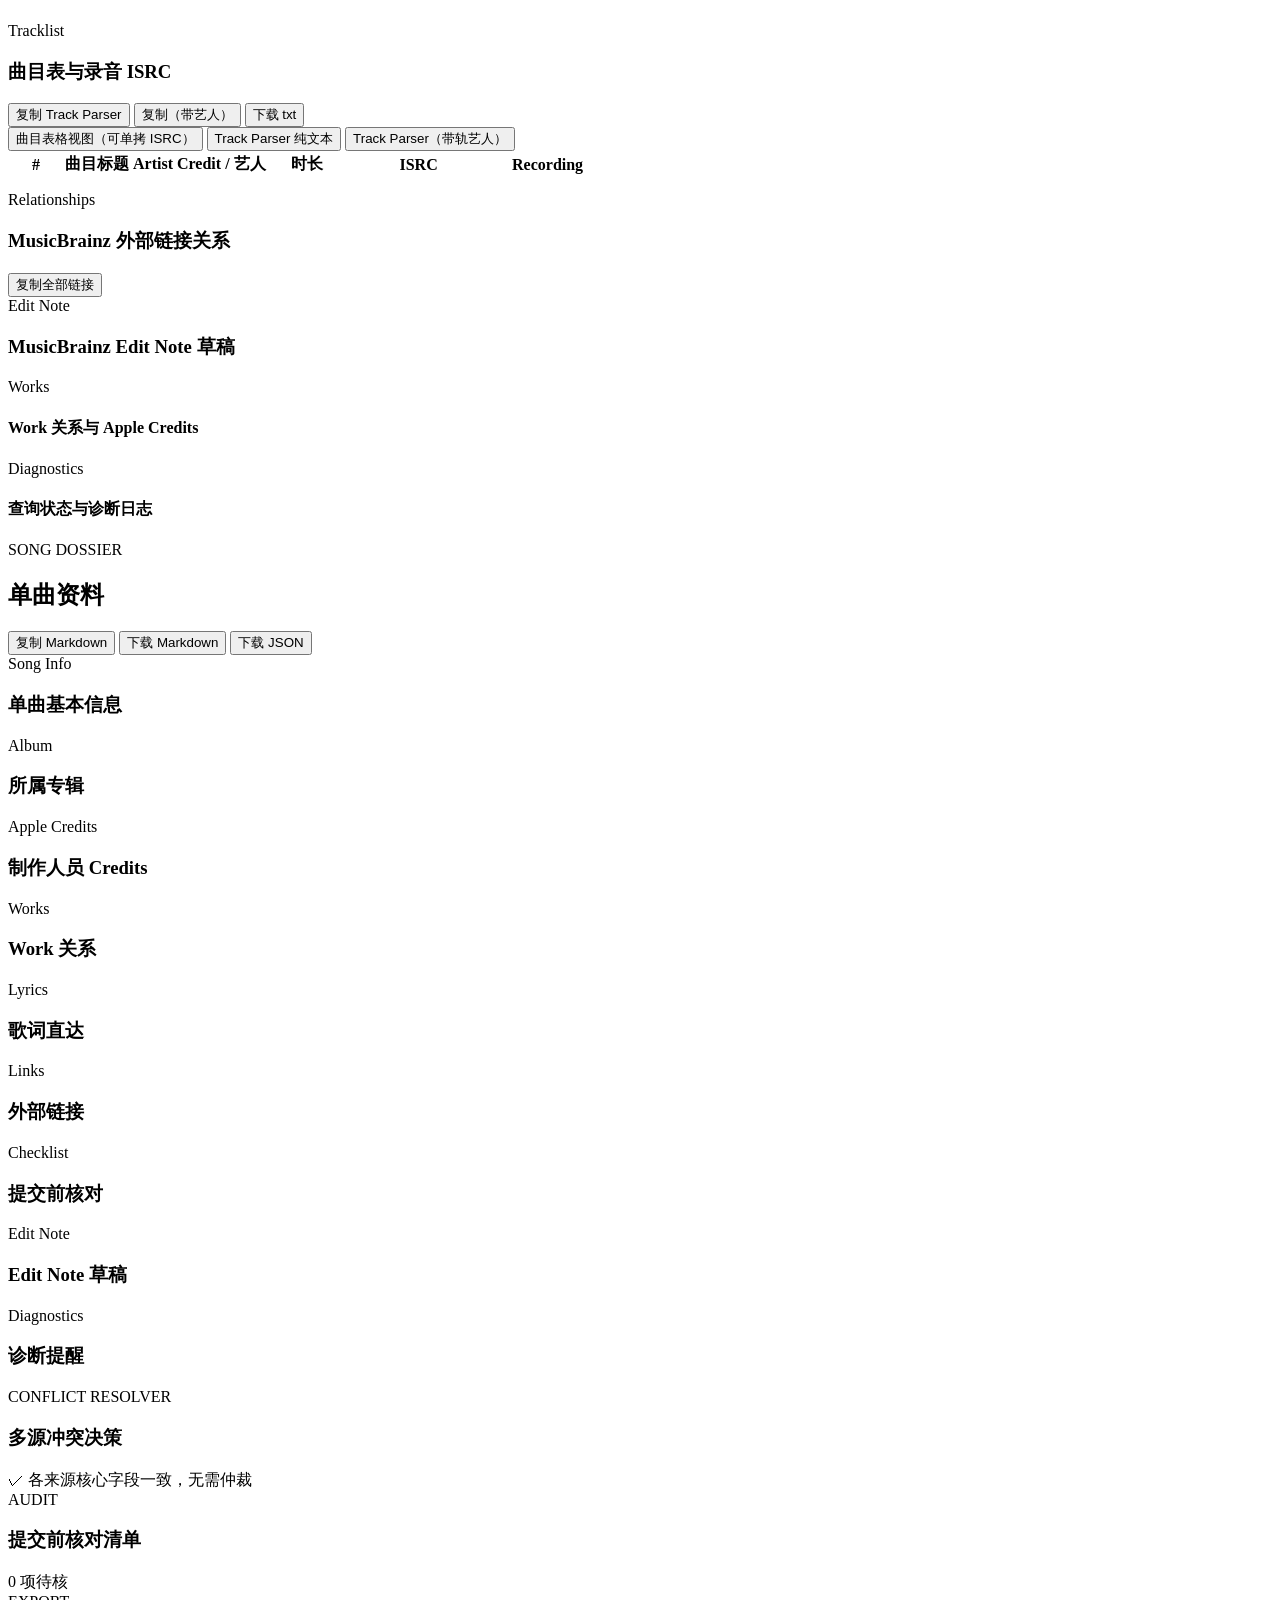
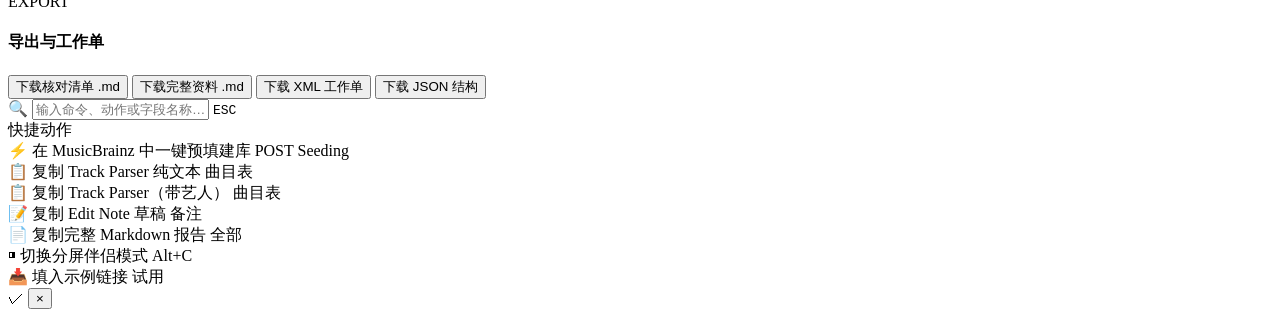
==== commit 95da29c8: "feat(ui): 彻底重构前端为 Sleeve 2.0 分屏驾驶舱架构（三栏布局、MB对齐工作流、一键填报POST Seeder、冲突决策池、⌘K命令面板、分屏伴侣模式）" ====
--- a/public/index.html
+++ b/public/index.html
@@ -3,58 +3,42 @@
 <head>
   <meta charset="utf-8" />
   <meta name="viewport" content="width=device-width, initial-scale=1, viewport-fit=cover" />
-  <meta name="theme-color" content="#1e1f22" />
-  <meta name="description" content="MusicBrainz 建库资料准备工具：粘贴专辑链接即可自动倒查品番、条码、厂牌和逐轨 ISRC。" />
-  <title>Sleeve · 数字合辑建库助手</title>
-  <!--
-    站点图标三件套：
-    - SVG 给现代浏览器，任意缩放都清晰（含高分屏）
-    - ICO 兜底旧浏览器与 Windows 任务栏（内含 16/32/48 三个尺寸）
-    - apple-touch-icon 给 iOS 添加到主屏，那一份必须铺满方块不留透明，
-      因为 iOS 会自己套圆角遮罩，自带透明圆角会变成双重圆角、四角发黑
-  -->
+  <meta name="theme-color" content="#0d0f14" />
+  <meta name="description" content="Sleeve 2.0 · 专业级 MusicBrainz 数字合辑与单曲建库分屏工作台。" />
+  <title>Sleeve 2.0 · MusicBrainz 建库工作台</title>
   <link rel="icon" href="/favicon.svg" type="image/svg+xml" />
   <link rel="icon" href="/favicon.ico" sizes="32x32" />
   <link rel="apple-touch-icon" href="/apple-touch-icon.png" />
-  <!-- 装到桌面/主屏用：Android 走 manifest，iOS 不读 manifest 的图标，
-       靠上面那支 apple-touch-icon 加下面这行标题 -->
   <link rel="manifest" href="/site.webmanifest" />
   <meta name="apple-mobile-web-app-title" content="Sleeve" />
   <link rel="stylesheet" href="/styles.css?v=__VERSION__" />
 </head>
-<body>
-  <!-- 背景光斑：毛玻璃需要有东西可以采样 -->
-  <div class="bg" aria-hidden="true">
-    <span class="blob blob-a"></span>
-    <span class="blob blob-b"></span>
-    <span class="blob blob-c"></span>
-    <span class="blob blob-d"></span>
-  </div>
-
-  <!-- 加载动画：刷新 / 重新打开页面时先显示这里（替代会闪现的认证窗口），
-       app.js 完成 /api/health 检查后隐藏。无凭据或认证过期时才换成登录层。 -->
+<body class="cockpit-theme">
+
+  <!-- 加载启动层 -->
   <div id="splash-screen" class="splash-screen" aria-hidden="true">
-    <svg class="splash-mark" width="64" height="64" viewBox="0 0 24 24" fill="none" xmlns="http://www.w3.org/2000/svg">
-      <rect x="2" y="2" width="20" height="20" rx="5" fill="#5865F2" />
-      <path d="M7.2 16.8V8.4h3.6c2.2 0 3.5 1.3 3.5 3.2s-1.3 3.2-3.5 3.2H9.6v2h-2.4Zm2.4-4.1h1.2c.9 0 1.4-.4 1.4-1.1s-.5-1.1-1.4-1.1H9.6v2.2Z" fill="#fff" />
-      <path d="M14.9 16.8v-8.4h2.3v8.4h-2.3Z" fill="#fff" />
-    </svg>
-    <div class="splash-spinner"></div>
-    <div class="splash-text">正在加载…</div>
-  </div>
-
-  <!-- 登录层：服务端开启 SLEEVE_AUTH 时，前端用自己的登录界面收凭据（替代浏览器
-       原生 Basic 弹窗）。默认隐藏，app.js 确认需要认证（无本地凭据或凭据过期）
-       后才显示；页面首屏由上面的加载动画接管，不再闪现认证窗口。 -->
-  <div id="login-overlay" class="login-overlay hidden">
-    <form id="login-form" class="login-card" autocomplete="on">
-      <svg class="login-mark" width="56" height="56" viewBox="0 0 32 32" aria-hidden="true">
-        <rect width="32" height="32" rx="7.5" fill="#5865F2" />
+    <div class="splash-brand">
+      <svg class="splash-mark" width="48" height="48" viewBox="0 0 32 32" aria-hidden="true">
+        <rect width="32" height="32" rx="8" fill="#5865F2" />
         <rect x="7" y="10.5" width="4" height="11" rx="2" fill="#FFFFFF" />
         <rect x="14" y="6" width="4" height="20" rx="2" fill="#FFFFFF" />
         <rect x="21" y="9" width="4" height="14" rx="2" fill="#FFFFFF" />
       </svg>
-      <h1 class="login-title">Sleeve</h1>
+      <div class="splash-spinner"></div>
+      <div class="splash-text">Sleeve 工作台就绪中…</div>
+    </div>
+  </div>
+
+  <!-- 登录校验层 -->
+  <div id="login-overlay" class="login-overlay hidden">
+    <form id="login-form" class="login-card" autocomplete="on">
+      <svg class="login-mark" width="56" height="56" viewBox="0 0 32 32" aria-hidden="true">
+        <rect width="32" height="32" rx="8" fill="#5865F2" />
+        <rect x="7" y="10.5" width="4" height="11" rx="2" fill="#FFFFFF" />
+        <rect x="14" y="6" width="4" height="20" rx="2" fill="#FFFFFF" />
+        <rect x="21" y="9" width="4" height="14" rx="2" fill="#FFFFFF" />
+      </svg>
+      <h1 class="login-title">Sleeve 2.0</h1>
       <p class="login-sub">登录到数字合辑建库工作台</p>
       <div class="login-field">
         <label for="login-username">用户名</label>
@@ -66,508 +50,531 @@
       </div>
       <p id="login-error" class="login-error" hidden></p>
       <button id="login-submit" type="submit">登&nbsp;录</button>
-      <p class="login-foot">本工作台需要认证后使用</p>
+      <p class="login-foot">本工作台受访问控制保护</p>
     </form>
   </div>
 
-  <a class="skip" href="#main">跳到主内容</a>
-
+  <!-- 顶部控制台 -->
   <header class="topbar">
-    <div class="topbar-inner">
-      <div class="brand">
-        <!-- 与站点图标同一份几何：顶栏徽标、favicon、apple-touch-icon 三处共用一套图形，
-             避免出现「标签页上的图标和顶栏对不上」这种品牌漂移。
-             原先是四柱青绿（#4FD8E2/#7FE3E8），那是配色迁移到 Blurple 之前的遗留，
-             一并按设计系统换成 #5865F2。 -->
-        <svg class="brand-mark" width="24" height="24" viewBox="0 0 32 32" aria-hidden="true">
-          <rect width="32" height="32" rx="7.5" fill="#5865F2" />
+    <div class="topbar-left">
+      <div class="brand" title="点击重置并返回首页">
+        <svg class="brand-mark" width="22" height="22" viewBox="0 0 32 32" aria-hidden="true">
+          <rect width="32" height="32" rx="7" fill="#5865F2" />
           <rect x="7" y="10.5" width="4" height="11" rx="2" fill="#FFFFFF" />
           <rect x="14" y="6" width="4" height="20" rx="2" fill="#FFFFFF" />
           <rect x="21" y="9" width="4" height="14" rx="2" fill="#FFFFFF" />
         </svg>
         <span class="brand-name">Sleeve</span>
-        <!-- 版本徽标：占位符由服务端按 SLEEVE_VERSION 注入（src/app.py send_file），本地默认显示 vdev -->
         <span class="ver">v__VERSION__</span>
       </div>
-      <div class="run">
+      <div class="run-badge">
         <span class="dot dot-ok"></span>
         <span id="run-host">本地运行</span>
       </div>
     </div>
+
+    <div class="topbar-center">
+      <button id="btn-open-cmd" type="button" class="cmd-trigger" title="打开快捷命令面板 (Ctrl+K)">
+        <span class="cmd-icon">🔍</span>
+        <span class="cmd-text">搜索操作、复制字段或跳转…</span>
+        <kbd class="cmd-kbd">Ctrl K</kbd>
+      </button>
+    </div>
+
+    <div class="topbar-right">
+      <button id="btn-companion-toggle" type="button" class="btn-top" title="切换分屏伴侣模式 (Alt+C)">
+        <span class="btn-icon">◨</span>
+        <span class="btn-label">分屏伴侣</span>
+      </button>
+      <button id="btn-mb-seed-top" type="button" class="btn-top btn-accent" title="将已装配资料以 POST 表单直接预填至 MusicBrainz">
+        <span class="btn-icon">⚡</span>
+        <span class="btn-label">一键填报 MB</span>
+      </button>
+      <a id="open-mb-add" class="btn-top" href="https://musicbrainz.org/release/add" target="_blank" rel="noreferrer" title="在 MusicBrainz 打开空白新建页">
+        <span>新建页 ↗</span>
+      </a>
+    </div>
   </header>
 
-  <main class="shell" id="main">
-    <!-- ===================== 首屏 ===================== -->
-    <section class="hero">
-      <div class="hero-copy">
-        <div class="pills">
-          <span class="pill-tag is-accent">SLEEVE WORKBENCH</span>
-          <span class="pill-tag">数字发行建库</span>
-        </div>
-        <h1>数字合辑建库助手</h1>
-        <p class="lede">粘贴专辑链接，自动整理 MusicBrainz 建库资料。</p>
-      </div>
-    </section>
-
-    <!-- ===================== 模块 01 · 粘贴链接 ===================== -->
-    <section class="query-wrap">
-      <div class="card query-card" id="m01">
-        <div class="card-head">
-          <span class="step">01</span>
-          <h2>粘贴链接</h2>
-          <span class="head-hint">每行一个链接 · 支持 35+ 平台站点</span>
-        </div>
-
-        <form id="lookup-form">
-          <div class="query-body">
-            <div class="query-col">
-              <div class="field-label-row">
-                <label class="field-label" for="source-urls">来源链接</label>
-                <div class="query-actions">
-                  <button id="btn-paste-clipboard" type="button" class="chip-btn" title="读取剪贴板并填入">粘贴剪贴板</button>
-                  <button id="btn-sample-urls" type="button" class="chip-btn" title="填入示例链接">填入示例</button>
-                  <button id="btn-clear-urls" type="button" class="chip-btn" title="清空输入框">清空</button>
+  <!-- 工作台主体三栏驾驶舱 -->
+  <main class="cockpit-layout" id="main">
+
+    <!-- ==================== 左侧栏：链接录入与数据源 ==================== -->
+    <aside class="cockpit-col cockpit-left" aria-label="数据录入与来源">
+      <div class="panel-section" id="m01">
+        <div class="section-header">
+          <span class="section-tag">01 · INGESTION</span>
+          <h3>来源链接</h3>
+        </div>
+
+        <form id="lookup-form" class="lookup-form">
+          <div class="lookup-chip-row">
+            <button id="btn-paste-clipboard" type="button" class="chip-btn" title="读取剪贴板填入">粘贴剪贴板</button>
+            <button id="btn-sample-urls" type="button" class="chip-btn" title="填入示例专辑链接">填入示例</button>
+            <button id="btn-clear-urls" type="button" class="chip-btn" title="清空文本框">清空</button>
+          </div>
+
+          <textarea id="source-urls" name="urls" rows="5" class="source-input" placeholder="粘贴专辑或单曲链接（支持 Apple Music, Spotify, Mora, Ototoy, Bandcamp 等 35+ 平台，每行一条）…"></textarea>
+
+          <div class="lookup-action-row">
+            <span id="status" class="status-indicator">等待输入</span>
+            <button id="btn-submit-query" type="submit" class="primary query-btn">
+              <span class="btn-query-text">开始查询</span>
+              <kbd class="btn-kbd">↵</kbd>
+            </button>
+          </div>
+
+          <!-- 流光骨架屏占位 -->
+          <div id="lookup-skeleton" class="skeleton-wrap hidden" aria-hidden="true">
+            <div class="skeleton-bar skeleton-shimmer"></div>
+            <div class="skeleton-card skeleton-shimmer"></div>
+            <div class="skeleton-card skeleton-shimmer"></div>
+          </div>
+        </form>
+      </div>
+
+      <!-- 数据源状态卡 -->
+      <div class="panel-section sources-section" id="m03">
+        <div class="section-header">
+          <span class="section-tag">SOURCES</span>
+          <h4>抓取来源</h4>
+        </div>
+        <div id="sources" class="sources-list">
+          <div class="empty-hint">暂无已抓取的数据源。</div>
+        </div>
+        <div id="cover-sources" class="cover-sources-box"></div>
+      </div>
+
+      <!-- 置信度与查重 -->
+      <div class="panel-section confidence-section">
+        <div class="section-header">
+          <span class="section-tag">CONFIDENCE</span>
+          <h4>查重与置信度</h4>
+        </div>
+        <div id="duplicates-card" class="duplicates-box hidden">
+          <div id="duplicates" class="duplicates-list"></div>
+        </div>
+        <div id="release-groups" class="rg-box"></div>
+      </div>
+    </aside>
+
+    <!-- ==================== 中央主栏：MB 对齐装配中枢 ==================== -->
+    <section class="cockpit-col cockpit-center" aria-label="资料装配核心">
+
+      <!-- 空白引导态 -->
+      <div id="staging-empty" class="staging-empty">
+        <div class="empty-icon-ring">
+          <svg width="40" height="40" viewBox="0 0 24 24" fill="none" stroke="currentColor" stroke-width="1.8">
+            <path d="M9 18V5l12-2v13"></path>
+            <circle cx="6" cy="18" r="3"></circle>
+            <circle cx="18" cy="16" r="3"></circle>
+          </svg>
+        </div>
+        <h2>准备就绪 · 粘贴链接开始建库</h2>
+        <p class="empty-desc">支持 Apple Music / Spotify / Mora / Ototoy / Bandcamp 等 35+ 平台。自动倒查品番、条码、厂牌与逐轨 ISRC。</p>
+        <div class="empty-shortcuts-grid">
+          <div class="shortcut-card">
+            <kbd>Ctrl + Enter</kbd>
+            <span>一键提交查询</span>
+          </div>
+          <div class="shortcut-card">
+            <kbd>Ctrl + K</kbd>
+            <span>唤出全局命令面板</span>
+          </div>
+          <div class="shortcut-card">
+            <kbd>Alt + C</kbd>
+            <span>开启并排分屏伴侣模式</span>
+          </div>
+        </div>
+      </div>
+
+      <!-- 报告区（专辑模式） -->
+      <div id="results" class="results-cockpit hidden">
+
+        <!-- 资料头横幅 -->
+        <div class="dossier-hero">
+          <div id="cover-panel" class="dossier-cover"></div>
+          <div class="dossier-meta">
+            <div class="dossier-badge-row">
+              <span class="pill-accent">RELEASE DOSSIER</span>
+              <span id="rail-progress-value" class="pill-track">完成度 —</span>
+            </div>
+            <h2 id="report-title" class="dossier-title">建库资料</h2>
+            <p id="report-subtitle" class="dossier-sub"></p>
+            <div class="dossier-actions">
+              <button id="btn-mb-seed-main" type="button" class="btn btn-accent" title="一键将整套元数据预填到 MusicBrainz">
+                ⚡ 一键填报 MusicBrainz
+              </button>
+              <button id="copy-share" class="btn" type="button">复制分享链接</button>
+              <button id="copy-markdown" class="btn" type="button">复制 Markdown</button>
+            </div>
+          </div>
+        </div>
+
+        <!-- MusicBrainz 对齐工作流 Tab 导航 (#1-019) -->
+        <nav class="staging-tabs-nav" role="tablist">
+          <span class="stage-indicator" aria-hidden="true"></span>
+          <button type="button" class="stage-tab active" data-stage="info">
+            <span class="tab-num">01</span> 基础字段
+          </button>
+          <button type="button" class="stage-tab" data-stage="tracks">
+            <span class="tab-num">02</span> 曲目与 ISRC
+          </button>
+          <button type="button" class="stage-tab" data-stage="links">
+            <span class="tab-num">03</span> 外部链接
+          </button>
+          <button type="button" class="stage-tab" data-stage="audit">
+            <span class="tab-num">04</span> Edit Note 与核验
+          </button>
+        </nav>
+
+        <!-- Stage 01: 基础字段 -->
+        <div id="stage-pane-info" class="stage-pane">
+          <div id="missing-fields" class="missing-banner-wrap"></div>
+
+          <div class="card" id="m02">
+            <div class="card-head">
+              <span class="step-badge">Release Info</span>
+              <h3>核心发行字段</h3>
+              <span class="head-hint">点击任意条目即可单独复制</span>
+            </div>
+            <div id="release-fields" class="fields-grid"></div>
+          </div>
+
+          <div class="card-row-2col">
+            <div class="card" id="m04">
+              <div class="card-head">
+                <span class="step-badge">Events</span>
+                <h4>发行地区与日期</h4>
+                <div class="head-actions">
+                  <span id="event-count" class="pill"></span>
+                  <button id="copy-events" class="btn btn-sm" type="button">复制地区</button>
                 </div>
               </div>
-              <textarea id="source-urls" name="urls" rows="6" placeholder="https://music.apple.com/...&#10;https://open.spotify.com/album/...&#10;https://ototoy.jp/...&#10;https://mora.jp/package/..."></textarea>
-              <p class="field-hint">每行一个链接；支持 35+ 平台。可按 <b>Ctrl+Enter</b>（Mac <b>⌘+Enter</b>）快捷查询。</p>
-            </div>
-          </div>
-
-          <div class="card-foot">
-            <span id="status" class="status">等待输入</span>
-            <button class="primary" type="submit">查询</button>
-          </div>
-
-          <div id="lookup-skeleton" class="skeleton-wrap hidden" aria-hidden="true">
-            <div class="skeleton-bar skeleton-shimmer"></div>
-            <div class="skeleton-grid">
-              <div class="skeleton-card skeleton-shimmer"></div>
-              <div class="skeleton-card skeleton-shimmer"></div>
-              <div class="skeleton-card skeleton-shimmer"></div>
-            </div>
-          </div>
-        </form>
-      </div>
-    </section>
-
-    <!-- ===================== 报告区 ===================== -->
-    <section id="results" class="results hidden">
-
-      <!-- 报告工具栏 -->
-      <!-- 吸顶遮罩：工具栏吸顶后，把「视口顶部 → 左栏吸顶线」整段用毛玻璃盖住。
-           与顶栏同款白雾玻璃（半透明 + backdrop-filter），不做纯色实底 —— 纯色会把
-           左上角那团紫色光斑整块切掉，看起来就是一条突兀的「黑边」。 -->
-      <div class="reportbar-shade" aria-hidden="true"></div>
-      <div class="reportbar">
-        <div class="report-info">
-          <div class="eyebrow">GENERATED DOSSIER</div>
-          <h2 id="report-title">建库资料</h2>
-          <p id="report-subtitle" class="muted"></p>
-        </div>
-        <div class="report-actions">
-          <a id="open-mb-add" class="btn btn-accent" href="https://musicbrainz.org/release/add" target="_blank" rel="noreferrer" title="在 MusicBrainz 打开新建发行页面">MusicBrainz 新建 ↗</a>
-          <button id="copy-share" class="btn">复制分享链接</button>
-          <button id="copy-markdown" class="btn">复制 Markdown</button>
-          <button id="download-markdown" class="btn">下载 Markdown</button>
-          <button id="download-checklist" class="btn">下载核对清单</button>
-          <button id="download-xml" class="btn">下载 XML 工作单</button>
-          <button id="download-json" class="btn">下载 JSON</button>
-        </div>
-      </div>
-
-      <div class="workspace">
-        <!-- 左导航：模块索引 -->
-        <nav class="rail" aria-label="报告模块导航">
-          <div class="rail-head">
-            <div class="eyebrow">REPORT INDEX</div>
-            <div class="rail-progress">
-              <span>建库完成度</span>
-              <b id="rail-progress-value">—</b>
-            </div>
-            <div class="rail-track"><i id="rail-progress-bar"></i></div>
-          </div>
-
-          <ul class="rail-list" id="rail-list">
-            <li><a href="#m01"><span class="rn">01</span>粘贴链接</a></li>
-            <li><a href="#m02"><span class="rn">02</span>发行字段</a></li>
-            <li><a href="#m03"><span class="rn">03</span>封面与来源</a></li>
-            <li><a href="#m04"><span class="rn">04</span>发行地区</a></li>
-            <li><a href="#m05"><span class="rn">05</span>Annotation</a></li>
-            <li><a href="#m06"><span class="rn">06</span>艺人解析</a></li>
-            <li><a href="#m07"><span class="rn">07</span>来源对比</a></li>
-            <li><a href="#m08"><span class="rn">08</span>External links</a></li>
-            <li><a href="#m09"><span class="rn">09</span>曲目表</a></li>
-            <li><a href="#m10"><span class="rn">10</span>提交前核对</a></li>
-            <li><a href="#m11"><span class="rn">11</span>Edit note</a></li>
-            <li><a href="#m12"><span class="rn">12</span>查询诊断</a></li>
-          </ul>
-
-          <div class="rail-risk hidden" id="rail-risk">
-            <h3 id="rail-risk-title">待确认项</h3>
-            <div id="rail-risk-list"></div>
-          </div>
-        </nav>
-
-        <!-- 主工作区 -->
-        <div class="main-col">
-
-          <!-- 查重提醒（有同条码发行时才出现） -->
-          <section id="duplicates-card" class="card is-alert hidden">
-            <div class="card-head">
-              <span class="step is-alert">!</span>
-              <h2>MusicBrainz 里已有同条码的发行</h2>
-              <span class="head-hint">先确认是不是同一张，不要重复建</span>
-            </div>
-            <div id="duplicates" class="duplicates"></div>
-          </section>
-
-          <!-- ===== 阶段 A · 发行主体 ===== -->
-          <div class="phase">
-            <div class="phase-head">
-              <span class="phase-num">A</span>
-              <div>
-                <h3>发行主体</h3>
-                <p>多处来源取值并排比对，冲突与缺失直接标在字段上。</p>
-              </div>
-            </div>
-          </div>
-
-          <div class="row">
-            <section class="card" id="m02">
+              <div id="release-events" class="events-list"></div>
+            </div>
+
+            <div class="card" id="m05">
               <div class="card-head">
-                <span class="step">02</span>
-                <h2>发行字段</h2>
-              </div>
-              <div id="missing-fields" class="missing-fields"></div>
-              <div id="release-fields" class="fields"></div>
-            </section>
-
-            <section class="card" id="m03">
-              <div class="card-head">
-                <span class="step">03</span>
-                <h2>封面与来源</h2>
-              </div>
-              <div id="cover-panel" class="cover-panel"></div>
-              <div id="cover-sources" class="cover-sources"></div>
-              <div id="sources" class="sources"></div>
-              <!-- 封面 Edit note 草稿：从 11「Edit note 草稿」搬来，贴着封面与来源一起看 -->
-              <div id="cover-note" class="notes cover-note"></div>
-            </section>
-          </div>
-
-          <div class="row">
-            <section class="card" id="m04">
-              <div class="card-head">
-                <span class="step">04</span>
-                <h2>发行地区</h2>
-                <div class="title-actions">
-                  <span id="event-count" class="pill"></span>
-                  <button id="copy-events" class="btn" type="button">复制国家列表</button>
+                <span class="step-badge">Annotation</span>
+                <h4>Annotation 批注</h4>
+                <div class="head-actions">
+                  <button id="copy-annotation" class="btn btn-sm" type="button">复制 Annotation</button>
                 </div>
               </div>
-              <div id="release-events" class="events"></div>
-            </section>
-
-            <section class="card" id="m05">
-              <div class="card-head">
-                <span class="step">05</span>
-                <h2>Annotation 草稿</h2>
-                <div class="title-actions">
-                  <button id="copy-annotation" class="btn" type="button">复制 Annotation</button>
-                </div>
+              <div id="annotation" class="annotation-box"></div>
+            </div>
+          </div>
+
+          <div class="card" id="m06">
+            <div class="card-head">
+              <span class="step-badge">Credits</span>
+              <h4>艺人与制作解析</h4>
+            </div>
+            <div id="artist-credits" class="credits-box"></div>
+          </div>
+        </div>
+
+        <!-- Stage 02: 曲目与 ISRC -->
+        <div id="stage-pane-tracks" class="stage-pane hidden">
+          <div class="card" id="m09">
+            <div class="card-head">
+              <div class="head-title-group">
+                <span class="step-badge">Tracklist</span>
+                <h3>曲目表与录音 ISRC</h3>
+                <span id="track-count" class="pill"></span>
               </div>
-              <div id="annotation" class="annotation"></div>
-            </section>
-          </div>
-
-          <!-- ===== 阶段 B · 关联实体与来源校验 ===== -->
-          <div class="phase">
-            <div class="phase-head">
-              <span class="phase-num">B</span>
-              <div>
-                <h3>关联实体与来源校验</h3>
-                <p>避免重名艺人 / 重复发行组，来源冲突逐条判断采信谁。</p>
+              <div class="head-actions">
+                <button id="copy-tracklist" class="btn btn-accent btn-sm" type="button">复制 Track Parser</button>
+                <button id="copy-tracklist-artist" class="btn btn-sm" type="button">复制（带艺人）</button>
+                <button id="download-tracklist" class="btn btn-sm" type="button">下载 txt</button>
               </div>
             </div>
-          </div>
-
-          <section class="card" id="m06">
-            <div class="card-head">
-              <span class="step">06</span>
-              <h2>艺人解析与发行组候选</h2>
-            </div>
-            <p class="sub-label">Artist credits · 先用已有 MBID，避免新建重名艺人</p>
-            <div id="artist-credits" class="artist-credits"></div>
-            <p class="sub-label">Release group 候选 · 命中就复用，不要新建</p>
-            <div id="release-groups" class="rg-candidates"></div>
-          </section>
-
-          <section class="card" id="m07">
-            <div class="card-head">
-              <span class="step">07</span>
-              <h2>来源对比</h2>
-              <span class="head-hint">自动标出一致、缺失和冲突</span>
-            </div>
-            <div id="source-comparison" class="comparison"></div>
-            <div id="catalog-candidates" class="catalog-candidates"></div>
-            <div id="lookup-links" class="lookup-links"></div>
-          </section>
-
-          <!-- ===== 阶段 C · 提交内容 ===== -->
-          <div class="phase">
-            <div class="phase-head">
-              <span class="phase-num">C</span>
-              <div>
-                <h3>提交内容</h3>
-                <p>这一段可以整块拿去用：External links 的关系类型照抄，曲目表按 Track Parser 格式粘贴。</p>
-              </div>
-            </div>
-          </div>
-
-          <section class="card" id="m08">
-            <div class="card-head">
-              <span class="step">08</span>
-              <h2>External links</h2>
-              <div class="title-actions">
-                <span id="external-count" class="pill"></span>
-                <button id="copy-external" class="btn" type="button">复制全部链接</button>
-              </div>
-            </div>
-            <div id="external-links" class="external"></div>
-          </section>
-
-          <section class="card" id="m09">
-            <div class="card-head">
-              <span class="step">09</span>
-              <h2>曲目表</h2>
-              <div class="title-actions">
-                <span id="track-count" class="pill"></span>
-                <button id="copy-tracklist" class="btn" type="button">复制 Track Parser</button>
-                <button id="copy-tracklist-artist" class="btn" type="button">复制（带艺人）</button>
-                <button id="download-tracklist" class="btn" type="button">下载 txt</button>
-              </div>
-            </div>
+
+            <!-- 曲目表现形式内嵌 Tab (#1-019) -->
             <div class="tracklist-tabs" role="tablist">
               <span class="tab-indicator" aria-hidden="true"></span>
-              <button type="button" class="tab-btn active" data-tab="table">曲目表格</button>
-              <button type="button" class="tab-btn" data-tab="parser">Track Parser 格式</button>
-              <button type="button" class="tab-btn" data-tab="artist">Track Parser（带艺人）</button>
-            </div>
+              <button type="button" class="tab-btn active" data-tab="table">曲目表格视图（可单拷 ISRC）</button>
+              <button type="button" class="tab-btn" data-tab="parser">Track Parser 纯文本</button>
+              <button type="button" class="tab-btn" data-tab="artist">Track Parser（带轨艺人）</button>
+            </div>
+
             <div id="tab-pane-table" class="tracklist-pane">
               <div class="table-wrap">
-                <table>
+                <table class="tracks-table">
                   <thead>
-                    <tr><th>#</th><th>标题</th><th>Artist Credit / 艺人</th><th>时长</th><th>ISRC</th><th>Recording</th></tr>
+                    <tr>
+                      <th style="width: 50px;">#</th>
+                      <th>曲目标题</th>
+                      <th>Artist Credit / 艺人</th>
+                      <th style="width: 75px;">时长</th>
+                      <th style="width: 140px;">ISRC</th>
+                      <th style="width: 110px;">Recording</th>
+                    </tr>
                   </thead>
                   <tbody id="tracks"></tbody>
                 </table>
               </div>
             </div>
+
             <div id="tab-pane-parser" class="tracklist-pane hidden">
               <pre id="tracklist-parser" class="parser-preview"></pre>
             </div>
+
             <div id="tab-pane-artist" class="tracklist-pane hidden">
               <pre id="tracklist-parser-artist" class="parser-preview"></pre>
             </div>
-            <p class="hint">粘进 Track Parser：单艺人<b>取消勾选</b>「Lines contain track artists」；多碟按碟分别粘贴（<code>2-5</code> = 第 2 碟第 5 轨）。点击表格中 ISRC 即可单独复制。</p>
-          </section>
-
-          <!-- ===== 阶段 D · 交付前校验 ===== -->
-          <div class="phase">
-            <div class="phase-head">
-              <span class="phase-num">D</span>
-              <div>
-                <h3>交付前校验</h3>
-                <p>清单勾完、Edit note 写完后才提交。</p>
+          </div>
+        </div>
+
+        <!-- Stage 03: 外部链接 -->
+        <div id="stage-pane-links" class="stage-pane hidden">
+          <div class="card" id="m08">
+            <div class="card-head">
+              <span class="step-badge">Relationships</span>
+              <h3>MusicBrainz 外部链接关系</h3>
+              <div class="head-actions">
+                <span id="external-count" class="pill"></span>
+                <button id="copy-external" class="btn btn-sm" type="button">复制全部链接</button>
               </div>
             </div>
-          </div>
-
-          <div class="row">
-            <section class="card" id="m10">
-              <div class="card-head">
-                <span class="step">10</span>
-                <h2>提交前核对</h2>
-                <div class="title-actions">
-                  <span id="review-count" class="pill is-alert"></span>
-                </div>
-              </div>
-              <div id="checklist" class="checklist"></div>
-            </section>
-
-            <section class="card" id="m11">
-              <div class="card-head">
-                <span class="step">11</span>
-                <h2>Edit note 草稿</h2>
-              </div>
-              <div id="edit-notes" class="notes"></div>
-            </section>
-
-            <section class="card" id="m11b">
-              <div class="card-head">
-                <span class="step">11b</span>
-                <h2>Work 关系与 Credits</h2>
-                <div class="title-actions">
-                  <span id="work-relations-count" class="pill"></span>
-                </div>
-              </div>
-              <div id="work-relations" class="work-relations"></div>
-              <div id="lyrics-candidates" class="lyrics-candidates"></div>
-            </section>
-          </div>
-
-          <section class="card" id="m12">
-            <div class="card-head">
-              <span class="step">12</span>
-              <h2>查询状态与 API 提醒</h2>
-            </div>
-            <div id="diagnostics" class="diagnostics"></div>
-          </section>
-
-        </div>
-      </div>
+            <div id="external-links" class="external-box"></div>
+          </div>
+          <div id="lookup-links" class="lookup-links-box"></div>
+        </div>
+
+        <!-- Stage 04: Edit Note 与核验 -->
+        <div id="stage-pane-audit" class="stage-pane hidden">
+          <div class="card" id="m11">
+            <div class="card-head">
+              <span class="step-badge">Edit Note</span>
+              <h3>MusicBrainz Edit Note 草稿</h3>
+            </div>
+            <div id="edit-notes" class="edit-notes-box"></div>
+          </div>
+
+          <div class="card" id="m11b">
+            <div class="card-head">
+              <span class="step-badge">Works</span>
+              <h4>Work 关系与 Apple Credits</h4>
+              <span id="work-relations-count" class="pill"></span>
+            </div>
+            <div id="work-relations" class="work-relations-box"></div>
+            <div id="lyrics-candidates" class="lyrics-candidates-box"></div>
+          </div>
+
+          <div class="card" id="m12">
+            <div class="card-head">
+              <span class="step-badge">Diagnostics</span>
+              <h4>查询状态与诊断日志</h4>
+            </div>
+            <div id="diagnostics" class="diagnostics-box"></div>
+          </div>
+        </div>
+
+      </div>
+
+      <!-- 报告区（单曲模式） -->
+      <div id="song-results" class="results-cockpit hidden" aria-label="单曲建库资料">
+        <div class="dossier-hero">
+          <div id="song-cover" class="dossier-cover"></div>
+          <div class="dossier-meta">
+            <span class="pill-accent">SONG DOSSIER</span>
+            <h2 id="song-report-title" class="dossier-title">单曲资料</h2>
+            <p id="song-report-subtitle" class="dossier-sub"></p>
+            <div class="dossier-actions">
+              <button id="copy-song-markdown" class="btn" type="button">复制 Markdown</button>
+              <button id="download-song-markdown" class="btn" type="button">下载 Markdown</button>
+              <button id="download-song-json" class="btn" type="button">下载 JSON</button>
+            </div>
+          </div>
+        </div>
+
+        <div class="card" id="ms1">
+          <div class="card-head">
+            <span class="step-badge">Song Info</span>
+            <h3>单曲基本信息</h3>
+          </div>
+          <div id="song-fields" class="fields-grid"></div>
+        </div>
+
+        <div class="card" id="ms2">
+          <div class="card-head">
+            <span class="step-badge">Album</span>
+            <h3>所属专辑</h3>
+          </div>
+          <div id="song-album-card"></div>
+        </div>
+
+        <div class="card" id="ms3">
+          <div class="card-head">
+            <span class="step-badge">Apple Credits</span>
+            <h3>制作人员 Credits</h3>
+          </div>
+          <div id="song-credits"></div>
+        </div>
+
+        <div class="card" id="ms4">
+          <div class="card-head">
+            <span class="step-badge">Works</span>
+            <h3>Work 关系</h3>
+            <span id="song-work-count" class="pill"></span>
+          </div>
+          <div id="song-work-relations"></div>
+        </div>
+
+        <div class="card" id="ms5">
+          <div class="card-head">
+            <span class="step-badge">Lyrics</span>
+            <h3>歌词直达</h3>
+          </div>
+          <div id="song-lyrics-candidates"></div>
+        </div>
+
+        <div class="card" id="ms6">
+          <div class="card-head">
+            <span class="step-badge">Links</span>
+            <h3>外部链接</h3>
+            <span id="song-external-count" class="pill"></span>
+          </div>
+          <div id="song-external-links"></div>
+        </div>
+
+        <div class="card" id="ms7">
+          <div class="card-head">
+            <span class="step-badge">Checklist</span>
+            <h3>提交前核对</h3>
+            <span id="song-review-count" class="pill is-alert"></span>
+          </div>
+          <div id="song-checklist"></div>
+        </div>
+
+        <div class="card" id="ms8">
+          <div class="card-head">
+            <span class="step-badge">Edit Note</span>
+            <h3>Edit Note 草稿</h3>
+          </div>
+          <div id="song-edit-notes"></div>
+        </div>
+
+        <div class="card" id="ms9">
+          <div class="card-head">
+            <span class="step-badge">Diagnostics</span>
+            <h3>诊断提醒</h3>
+          </div>
+          <div id="song-diagnostics"></div>
+        </div>
+      </div>
+
     </section>
 
-    <!-- ===================== 单曲报告（song 链接） ===================== -->
-    <section id="song-results" class="results hidden" aria-label="单曲建库资料">
-
-      <div class="reportbar-shade" aria-hidden="true"></div>
-      <div class="reportbar">
-        <div class="report-info">
-          <div class="eyebrow">SONG DOSSIER</div>
-          <h2 id="song-report-title">单曲资料</h2>
-          <p id="song-report-subtitle" class="muted"></p>
-        </div>
-        <div class="report-actions">
-          <button id="copy-song-markdown" class="btn">复制 Markdown</button>
-          <button id="download-song-markdown" class="btn">下载 Markdown</button>
-          <button id="download-song-json" class="btn">下载 JSON</button>
-        </div>
-      </div>
-
-      <div class="workspace">
-        <nav class="rail" aria-label="单曲报告导航">
-          <div class="rail-head">
-            <div class="eyebrow">SONG INDEX</div>
-          </div>
-          <ul class="rail-list" id="song-rail-list">
-            <li><a href="#ms1"><span class="rn">S1</span>歌曲信息</a></li>
-            <li><a href="#ms2"><span class="rn">S2</span>所属专辑</a></li>
-            <li><a href="#ms3"><span class="rn">S3</span>Apple Credits</a></li>
-            <li><a href="#ms4"><span class="rn">S4</span>Work 关系</a></li>
-            <li><a href="#ms5"><span class="rn">S5</span>歌词候选</a></li>
-            <li><a href="#ms6"><span class="rn">S6</span>外部链接</a></li>
-            <li><a href="#ms7"><span class="rn">S7</span>核对清单</a></li>
-            <li><a href="#ms8"><span class="rn">S8</span>Edit note</a></li>
-            <li><a href="#ms9"><span class="rn">S9</span>查询诊断</a></li>
-          </ul>
-        </nav>
-
-        <div class="main-col">
-
-          <section class="card" id="ms1">
-            <div class="card-head">
-              <span class="step">S1</span>
-              <h2>歌曲信息</h2>
-              <span class="head-hint">recording 建库先看这一栏</span>
-            </div>
-            <div id="song-cover" class="cover-panel"></div>
-            <div id="song-fields" class="fields"></div>
-          </section>
-
-          <section class="card" id="ms2">
-            <div class="card-head">
-              <span class="step">S2</span>
-              <h2>所属专辑</h2>
-              <span class="head-hint">需要建专辑资料时切到专辑报告</span>
-            </div>
-            <div id="song-album-card"></div>
-          </section>
-
-          <section class="card" id="ms3">
-            <div class="card-head">
-              <span class="step">S3</span>
-              <h2>Apple Music Credits</h2>
-              <span class="head-hint">版权方侧数据，MB 有没有都不影响</span>
-            </div>
-            <div id="song-credits" class="work-relations"></div>
-          </section>
-
-          <section class="card" id="ms4">
-            <div class="card-head">
-              <span class="step">S4</span>
-              <h2>Work 关系（MusicBrainz）</h2>
-              <div class="title-actions">
-                <span id="song-work-count" class="pill"></span>
-              </div>
-            </div>
-            <div id="song-work-relations" class="work-relations"></div>
-          </section>
-
-          <section class="card" id="ms5">
-            <div class="card-head">
-              <span class="step">S5</span>
-              <h2>Lyrics 候选</h2>
-              <span class="head-hint">MB 白名单站点歌词页直达</span>
-            </div>
-            <div id="song-lyrics-candidates" class="lyrics-candidates"></div>
-          </section>
-
-          <section class="card" id="ms6">
-            <div class="card-head">
-              <span class="step">S6</span>
-              <h2>外部链接</h2>
-              <div class="title-actions">
-                <span id="song-external-count" class="pill"></span>
-              </div>
-            </div>
-            <div id="song-external-links" class="external"></div>
-          </section>
-
-          <section class="card" id="ms7">
-            <div class="card-head">
-              <span class="step">S7</span>
-              <h2>提交前核对</h2>
-              <div class="title-actions">
-                <span id="song-review-count" class="pill is-alert"></span>
-              </div>
-            </div>
-            <div id="song-checklist" class="checklist"></div>
-          </section>
-
-          <section class="card" id="ms8">
-            <div class="card-head">
-              <span class="step">S8</span>
-              <h2>Edit note 草稿</h2>
-            </div>
-            <div id="song-edit-notes" class="notes"></div>
-          </section>
-
-          <section class="card" id="ms9">
-            <div class="card-head">
-              <span class="step">S9</span>
-              <h2>查询状态与 API 提醒</h2>
-            </div>
-            <div id="song-diagnostics" class="diagnostics"></div>
-          </section>
-
-        </div>
-      </div>
-    </section>
+    <!-- ==================== 右侧栏：冲突决策与核验抽屉 ==================== -->
+    <aside class="cockpit-col cockpit-right" aria-label="决策与核对抽屉">
+      
+      <!-- 冲突决策池 -->
+      <div class="panel-section conflict-section" id="m07">
+        <div class="section-header">
+          <span class="section-tag">CONFLICT RESOLVER</span>
+          <h3>多源冲突决策</h3>
+        </div>
+        <div id="conflict-resolver" class="conflict-pool">
+          <div class="clean-state-pill">✓ 各来源核心字段一致，无需仲裁</div>
+        </div>
+        <div id="source-comparison" class="comparison-raw hidden"></div>
+        <div id="catalog-candidates" class="candidates-box"></div>
+      </div>
+
+      <!-- 提交前核对清单 -->
+      <div class="panel-section checklist-section" id="m10">
+        <div class="section-header">
+          <span class="section-tag">AUDIT</span>
+          <h3>提交前核对清单</h3>
+          <span id="review-count" class="pill is-alert">0 项待核</span>
+        </div>
+        <div class="progress-track-wrap">
+          <div class="progress-bar-bg"><div id="rail-progress-bar" class="progress-bar-fill"></div></div>
+        </div>
+        <div id="checklist" class="checklist-items"></div>
+        <div id="rail-risk" class="risk-box hidden">
+          <div id="rail-risk-list"></div>
+        </div>
+      </div>
+
+      <!-- 快速导出箱 -->
+      <div class="panel-section export-section">
+        <div class="section-header">
+          <span class="section-tag">EXPORT</span>
+          <h4>导出与工作单</h4>
+        </div>
+        <div class="export-btn-grid">
+          <button id="download-checklist" class="btn btn-sm" type="button">下载核对清单 .md</button>
+          <button id="download-markdown" class="btn btn-sm" type="button">下载完整资料 .md</button>
+          <button id="download-xml" class="btn btn-sm" type="button">下载 XML 工作单</button>
+          <button id="download-json" class="btn btn-sm" type="button">下载 JSON 结构</button>
+        </div>
+      </div>
+
+      <div id="cover-note" class="notes cover-note-box hidden"></div>
+      <!-- 隐藏兼容锚点（兼容旧脚本查询） -->
+      <div id="rail-list" class="hidden"></div>
+      <div id="rail-risk-title" class="hidden"></div>
+    </aside>
+
   </main>
 
-  <!-- 返回顶部：滚动超过一屏出现，点击平滑回顶 -->
-  <button id="to-top" class="to-top" type="button" aria-label="返回顶部" title="返回顶部">
-    <svg width="17" height="17" viewBox="0 0 24 24" fill="none" stroke="currentColor" stroke-width="2.6" stroke-linecap="round" stroke-linejoin="round" aria-hidden="true">
-      <path d="M12 19V5M5 12l7-7 7 7" />
-    </svg>
-  </button>
-
-  <!-- 数据源用量小徽标（右下角）：Soundcharts 配额余量，配置后才显示 -->
-  <div id="usage-badge" class="usage-badge hidden" aria-live="polite"></div>
-
-  <!-- 全局轻量 Toast -->
+  <!-- 快捷命令面板 (Cmd+K / Ctrl+K) -->
+  <div id="cmd-palette" class="cmd-palette-backdrop hidden" aria-modal="true" role="dialog">
+    <div class="cmd-palette-modal">
+      <div class="cmd-search-row">
+        <span class="cmd-search-icon">🔍</span>
+        <input id="cmd-input" type="text" placeholder="输入命令、动作或字段名称…" autocomplete="off" spellcheck="false" />
+        <kbd class="cmd-kbd-esc">ESC</kbd>
+      </div>
+      <div class="cmd-list" id="cmd-list">
+        <div class="cmd-group-title">快捷动作</div>
+        <div class="cmd-item" data-action="mb-seed">
+          <span class="cmd-item-icon">⚡</span>
+          <span class="cmd-item-title">在 MusicBrainz 中一键预填建库</span>
+          <span class="cmd-item-hint">POST Seeding</span>
+        </div>
+        <div class="cmd-item" data-action="copy-tracklist">
+          <span class="cmd-item-icon">📋</span>
+          <span class="cmd-item-title">复制 Track Parser 纯文本</span>
+          <span class="cmd-item-hint">曲目表</span>
+        </div>
+        <div class="cmd-item" data-action="copy-tracklist-artist">
+          <span class="cmd-item-icon">📋</span>
+          <span class="cmd-item-title">复制 Track Parser（带艺人）</span>
+          <span class="cmd-item-hint">曲目表</span>
+        </div>
+        <div class="cmd-item" data-action="copy-editnote">
+          <span class="cmd-item-icon">📝</span>
+          <span class="cmd-item-title">复制 Edit Note 草稿</span>
+          <span class="cmd-item-hint">备注</span>
+        </div>
+        <div class="cmd-item" data-action="copy-markdown">
+          <span class="cmd-item-icon">📄</span>
+          <span class="cmd-item-title">复制完整 Markdown 报告</span>
+          <span class="cmd-item-hint">全部</span>
+        </div>
+        <div class="cmd-item" data-action="toggle-companion">
+          <span class="cmd-item-icon">◨</span>
+          <span class="cmd-item-title">切换分屏伴侣模式</span>
+          <span class="cmd-item-hint">Alt+C</span>
+        </div>
+        <div class="cmd-item" data-action="fill-sample">
+          <span class="cmd-item-icon">📥</span>
+          <span class="cmd-item-title">填入示例链接</span>
+          <span class="cmd-item-hint">试用</span>
+        </div>
+      </div>
+    </div>
+  </div>
+
+  <!-- MusicBrainz POST Seeder 容器（动态构造表单自动提交） -->
+  <div id="mb-seeder-container" class="hidden" aria-hidden="true"></div>
+
+  <!-- 全局轻量 Toast 提示 (#1-018) -->
   <div id="toast" class="toast hidden" aria-live="polite">
     <div class="toast-content">
       <span class="toast-icon" aria-hidden="true">✓</span>
@@ -577,6 +584,10 @@
     <div class="toast-progress"><span class="toast-progress-bar"></span></div>
   </div>
 
+  <!-- 数据源配额微徽标 -->
+  <div id="usage-badge" class="usage-badge hidden" aria-live="polite"></div>
+
+  <!-- 页面脚本 -->
   <script src="/app.js?v=__VERSION__"></script>
 </body>
-</html>
+</html>
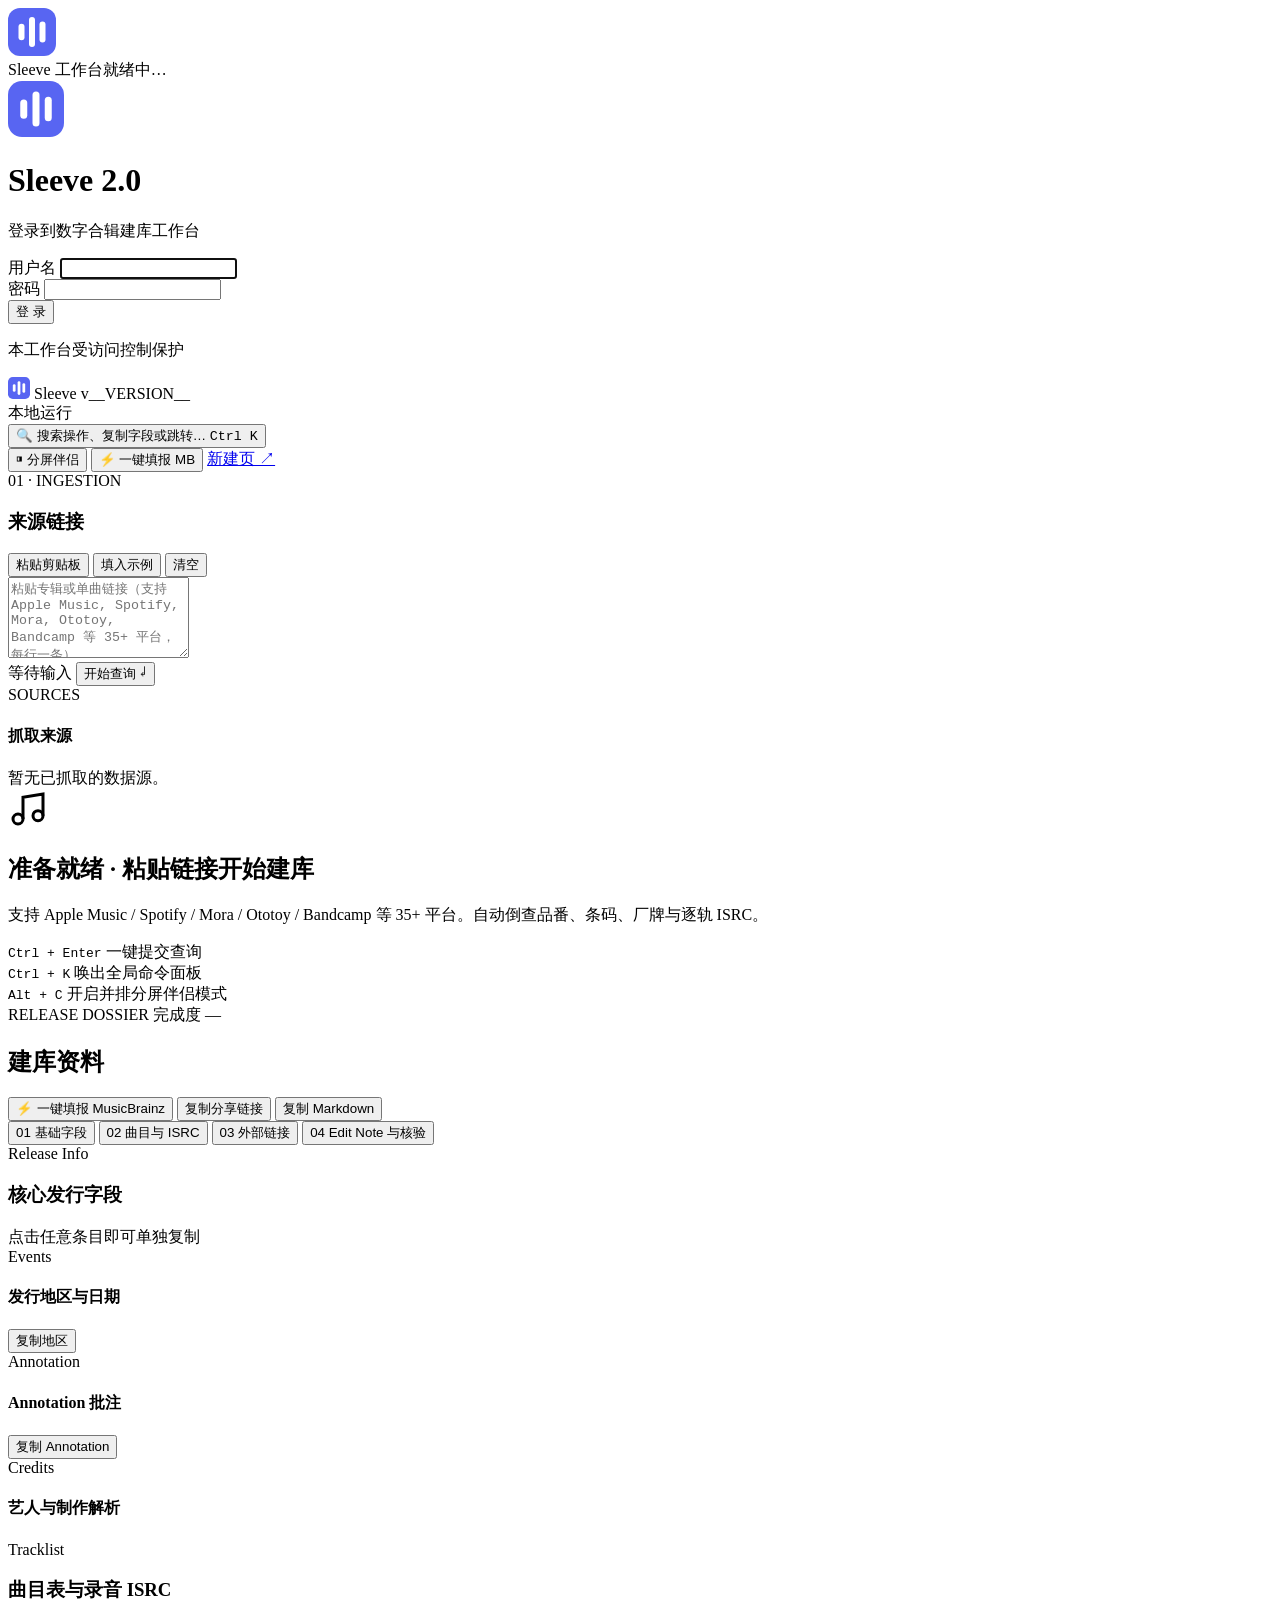
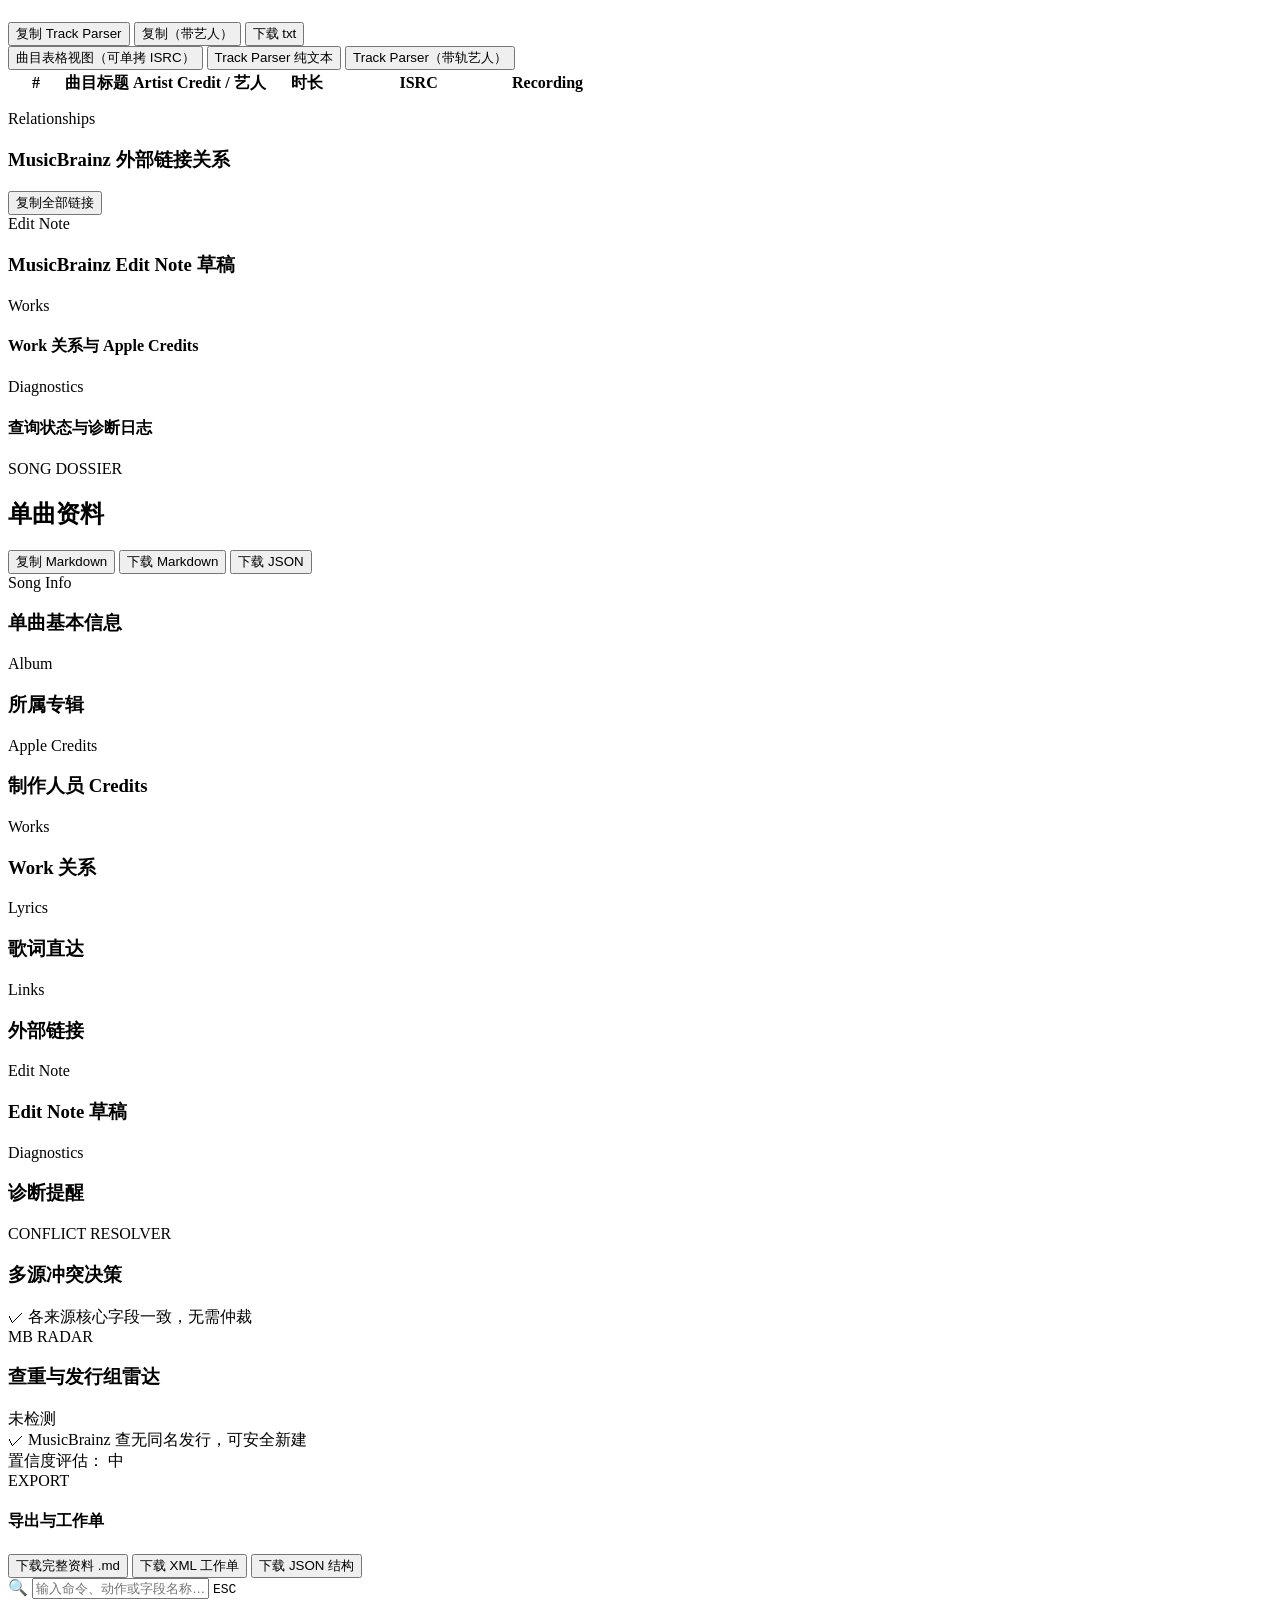
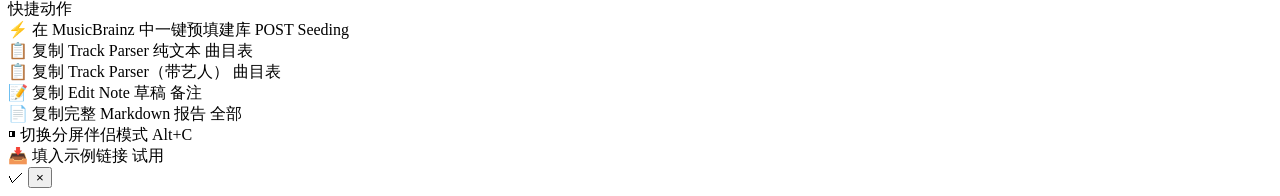
==== commit 88f83a09: "fix(radar): remove preflight checklist, fix release group and duplicate detection for native/romaji " ====
--- a/public/index.html
+++ b/public/index.html
@@ -145,17 +145,9 @@
         <div id="cover-sources" class="cover-sources-box"></div>
       </div>
 
-      <!-- 置信度与查重 -->
-      <div class="panel-section confidence-section">
-        <div class="section-header">
-          <span class="section-tag">CONFIDENCE</span>
-          <h4>查重与置信度</h4>
-        </div>
-        <div id="duplicates-card" class="duplicates-box hidden">
-          <div id="duplicates" class="duplicates-list"></div>
-        </div>
-        <div id="release-groups" class="rg-box"></div>
-      </div>
+      <!-- 隐藏兼容锚点（查重与发行组已移至右栏 MB RADAR） -->
+      <div id="duplicates-card" class="hidden"><div id="duplicates"></div></div>
+      <div id="release-groups" class="hidden"></div>
     </aside>
 
     <!-- ==================== 中央主栏：MB 对齐装配中枢 ==================== -->
@@ -440,14 +432,8 @@
           <div id="song-external-links"></div>
         </div>
 
-        <div class="card" id="ms7">
-          <div class="card-head">
-            <span class="step-badge">Checklist</span>
-            <h3>提交前核对</h3>
-            <span id="song-review-count" class="pill is-alert"></span>
-          </div>
-          <div id="song-checklist"></div>
-        </div>
+        <!-- 隐藏兼容锚点 -->
+        <div id="ms7" class="hidden"><div id="song-review-count"></div><div id="song-checklist"></div></div>
 
         <div class="card" id="ms8">
           <div class="card-head">
@@ -484,19 +470,22 @@
         <div id="catalog-candidates" class="candidates-box"></div>
       </div>
 
-      <!-- 提交前核对清单 -->
-      <div class="panel-section checklist-section" id="m10">
+      <!-- MusicBrainz 查重与发行组雷达 -->
+      <div class="panel-section mb-radar-section" id="m-radar">
         <div class="section-header">
-          <span class="section-tag">AUDIT</span>
-          <h3>提交前核对清单</h3>
-          <span id="review-count" class="pill is-alert">0 项待核</span>
-        </div>
-        <div class="progress-track-wrap">
-          <div class="progress-bar-bg"><div id="rail-progress-bar" class="progress-bar-fill"></div></div>
-        </div>
-        <div id="checklist" class="checklist-items"></div>
-        <div id="rail-risk" class="risk-box hidden">
-          <div id="rail-risk-list"></div>
+          <span class="section-tag">MB RADAR</span>
+          <h3>查重与发行组雷达</h3>
+          <span id="mb-radar-pill" class="pill">未检测</span>
+        </div>
+        <div id="mb-radar-content" class="radar-content">
+          <div class="clean-state-pill">✓ MusicBrainz 查无同名发行，可安全新建</div>
+        </div>
+        <div id="confidence-box" class="confidence-box">
+          <div class="confidence-header">
+            <span class="confidence-label">置信度评估：</span>
+            <span id="confidence-level" class="pill">中</span>
+          </div>
+          <div id="confidence-notes" class="confidence-notes"></div>
         </div>
       </div>
 
@@ -507,7 +496,6 @@
           <h4>导出与工作单</h4>
         </div>
         <div class="export-btn-grid">
-          <button id="download-checklist" class="btn btn-sm" type="button">下载核对清单 .md</button>
           <button id="download-markdown" class="btn btn-sm" type="button">下载完整资料 .md</button>
           <button id="download-xml" class="btn btn-sm" type="button">下载 XML 工作单</button>
           <button id="download-json" class="btn btn-sm" type="button">下载 JSON 结构</button>
@@ -516,6 +504,10 @@
 
       <div id="cover-note" class="notes cover-note-box hidden"></div>
       <!-- 隐藏兼容锚点（兼容旧脚本查询） -->
+      <div id="checklist" class="hidden"></div>
+      <div id="review-count" class="hidden"></div>
+      <div id="rail-progress-bar" class="hidden"></div>
+      <div id="rail-risk" class="hidden"><div id="rail-risk-list"></div></div>
       <div id="rail-list" class="hidden"></div>
       <div id="rail-risk-title" class="hidden"></div>
     </aside>
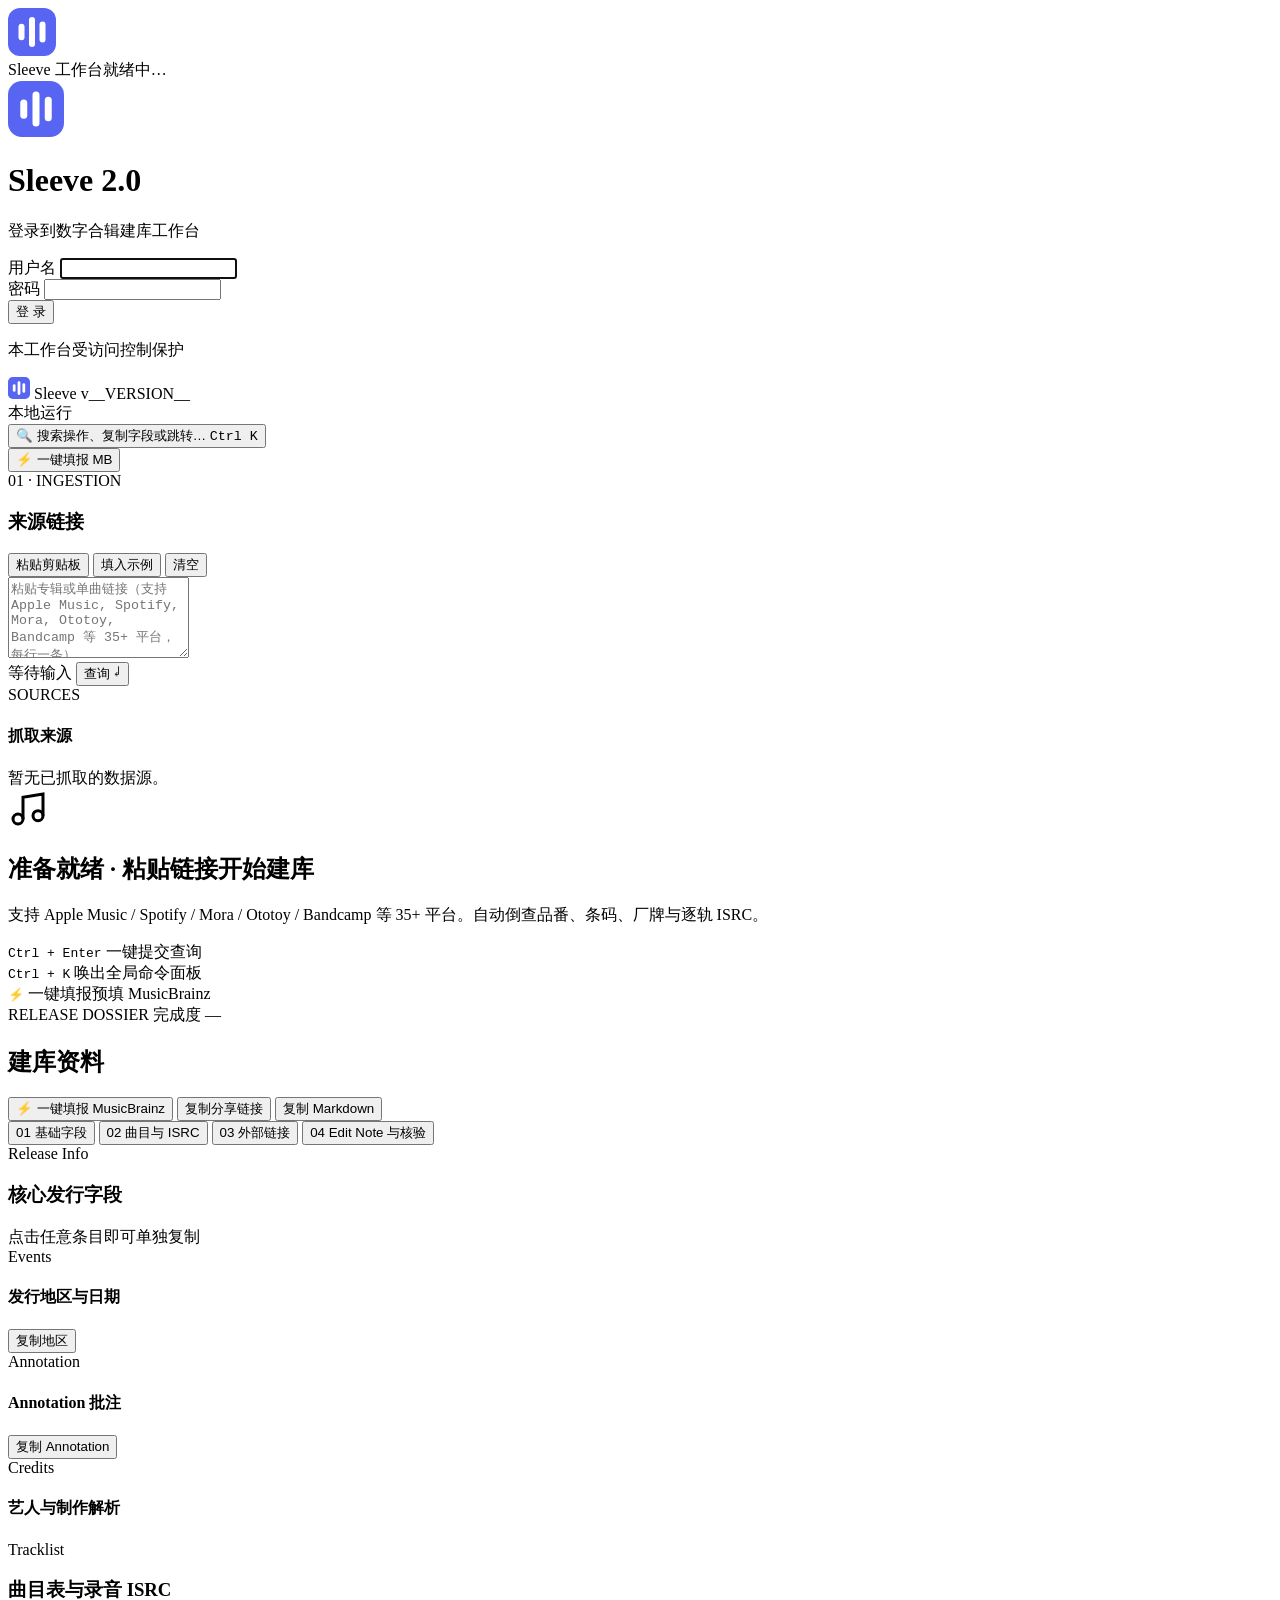
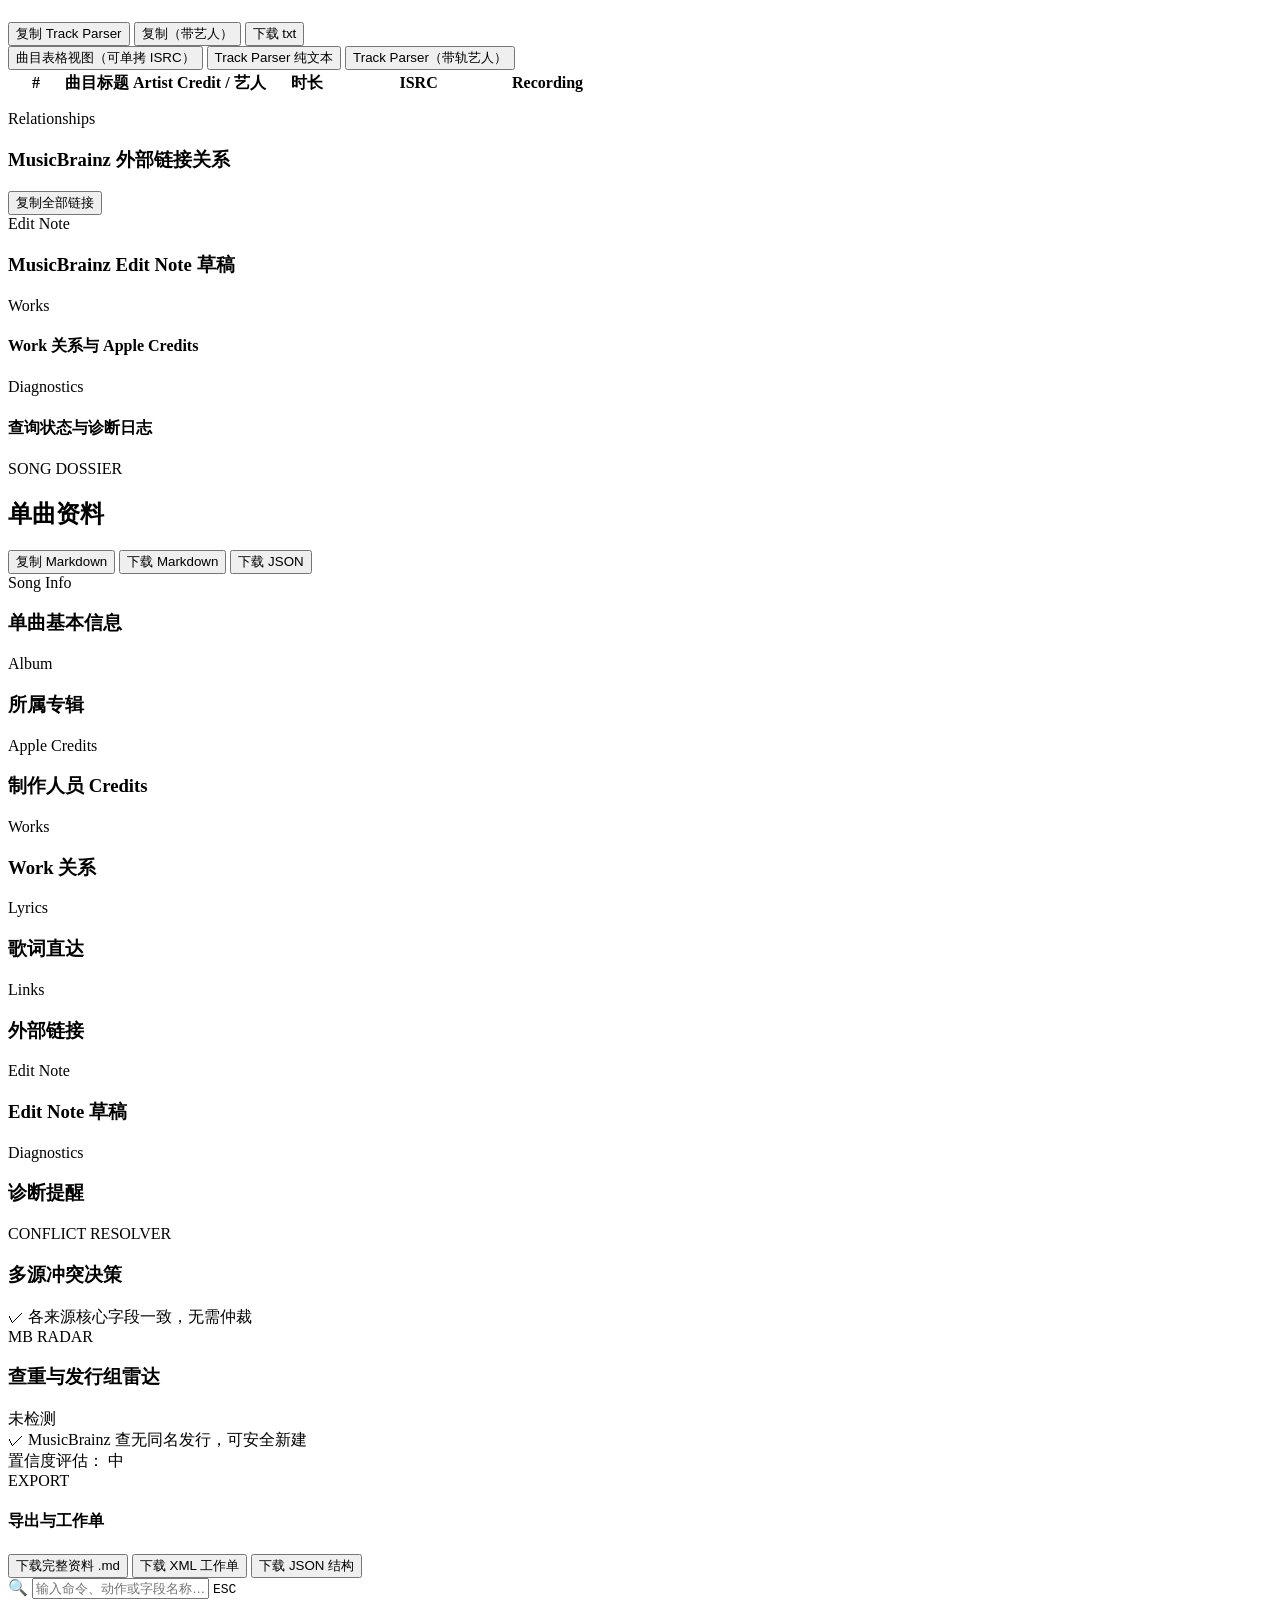
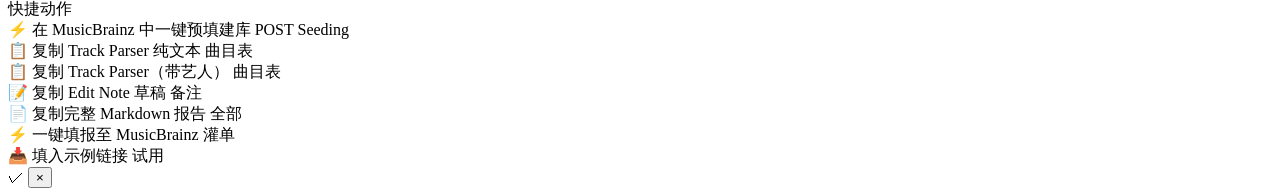
==== commit 0427214e: "fix(ui): adopt option C, remove companion/blank-page buttons, fix high-contrast link colors, compact" ====
--- a/public/index.html
+++ b/public/index.html
@@ -82,17 +82,10 @@
     </div>
 
     <div class="topbar-right">
-      <button id="btn-companion-toggle" type="button" class="btn-top" title="切换分屏伴侣模式 (Alt+C)">
-        <span class="btn-icon">◨</span>
-        <span class="btn-label">分屏伴侣</span>
-      </button>
       <button id="btn-mb-seed-top" type="button" class="btn-top btn-accent" title="将已装配资料以 POST 表单直接预填至 MusicBrainz">
         <span class="btn-icon">⚡</span>
         <span class="btn-label">一键填报 MB</span>
       </button>
-      <a id="open-mb-add" class="btn-top" href="https://musicbrainz.org/release/add" target="_blank" rel="noreferrer" title="在 MusicBrainz 打开空白新建页">
-        <span>新建页 ↗</span>
-      </a>
     </div>
   </header>
 
@@ -119,7 +112,7 @@
           <div class="lookup-action-row">
             <span id="status" class="status-indicator">等待输入</span>
             <button id="btn-submit-query" type="submit" class="primary query-btn">
-              <span class="btn-query-text">开始查询</span>
+              <span class="btn-query-text">查询</span>
               <kbd class="btn-kbd">↵</kbd>
             </button>
           </div>
@@ -174,8 +167,8 @@
             <span>唤出全局命令面板</span>
           </div>
           <div class="shortcut-card">
-            <kbd>Alt + C</kbd>
-            <span>开启并排分屏伴侣模式</span>
+            <kbd>⚡</kbd>
+            <span>一键填报预填 MusicBrainz</span>
           </div>
         </div>
       </div>
@@ -549,10 +542,10 @@
           <span class="cmd-item-title">复制完整 Markdown 报告</span>
           <span class="cmd-item-hint">全部</span>
         </div>
-        <div class="cmd-item" data-action="toggle-companion">
-          <span class="cmd-item-icon">◨</span>
-          <span class="cmd-item-title">切换分屏伴侣模式</span>
-          <span class="cmd-item-hint">Alt+C</span>
+        <div class="cmd-item" data-action="mb-seed">
+          <span class="cmd-item-icon">⚡</span>
+          <span class="cmd-item-title">一键填报至 MusicBrainz</span>
+          <span class="cmd-item-hint">灌单</span>
         </div>
         <div class="cmd-item" data-action="fill-sample">
           <span class="cmd-item-icon">📥</span>
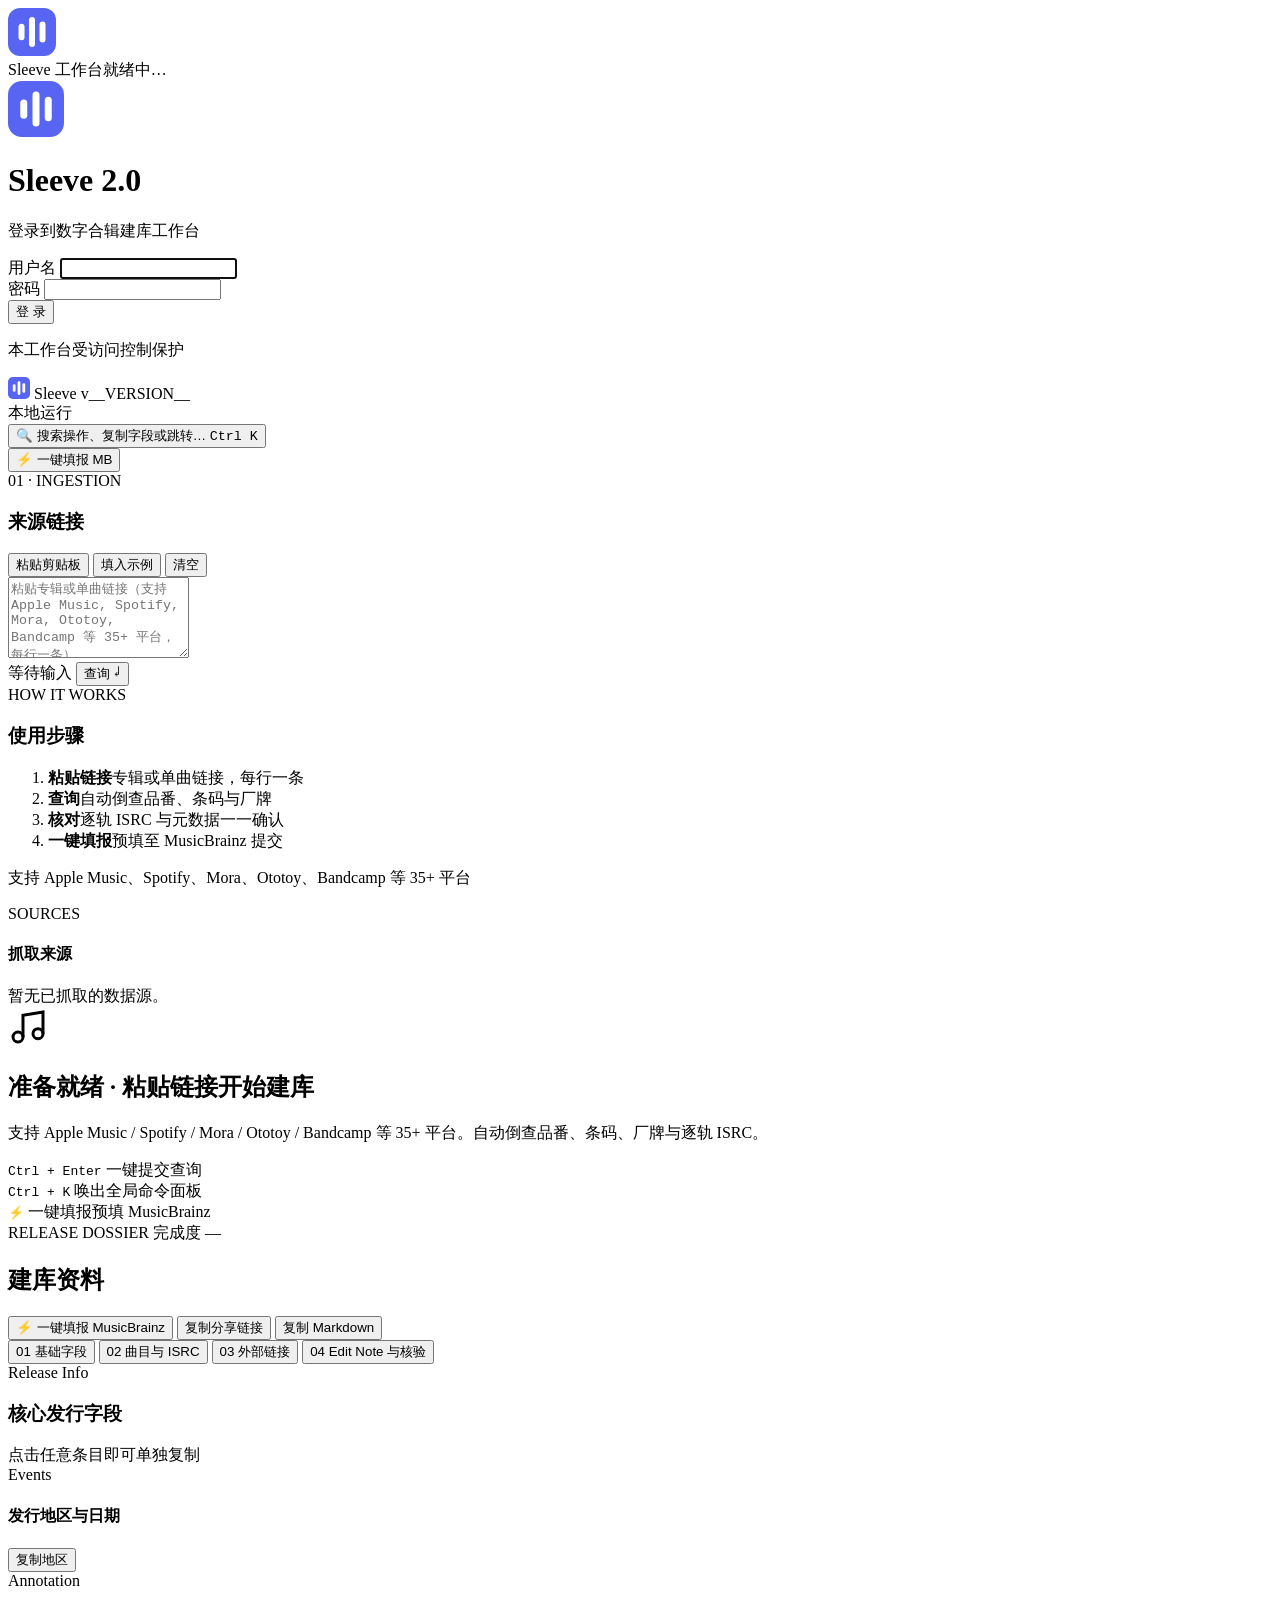
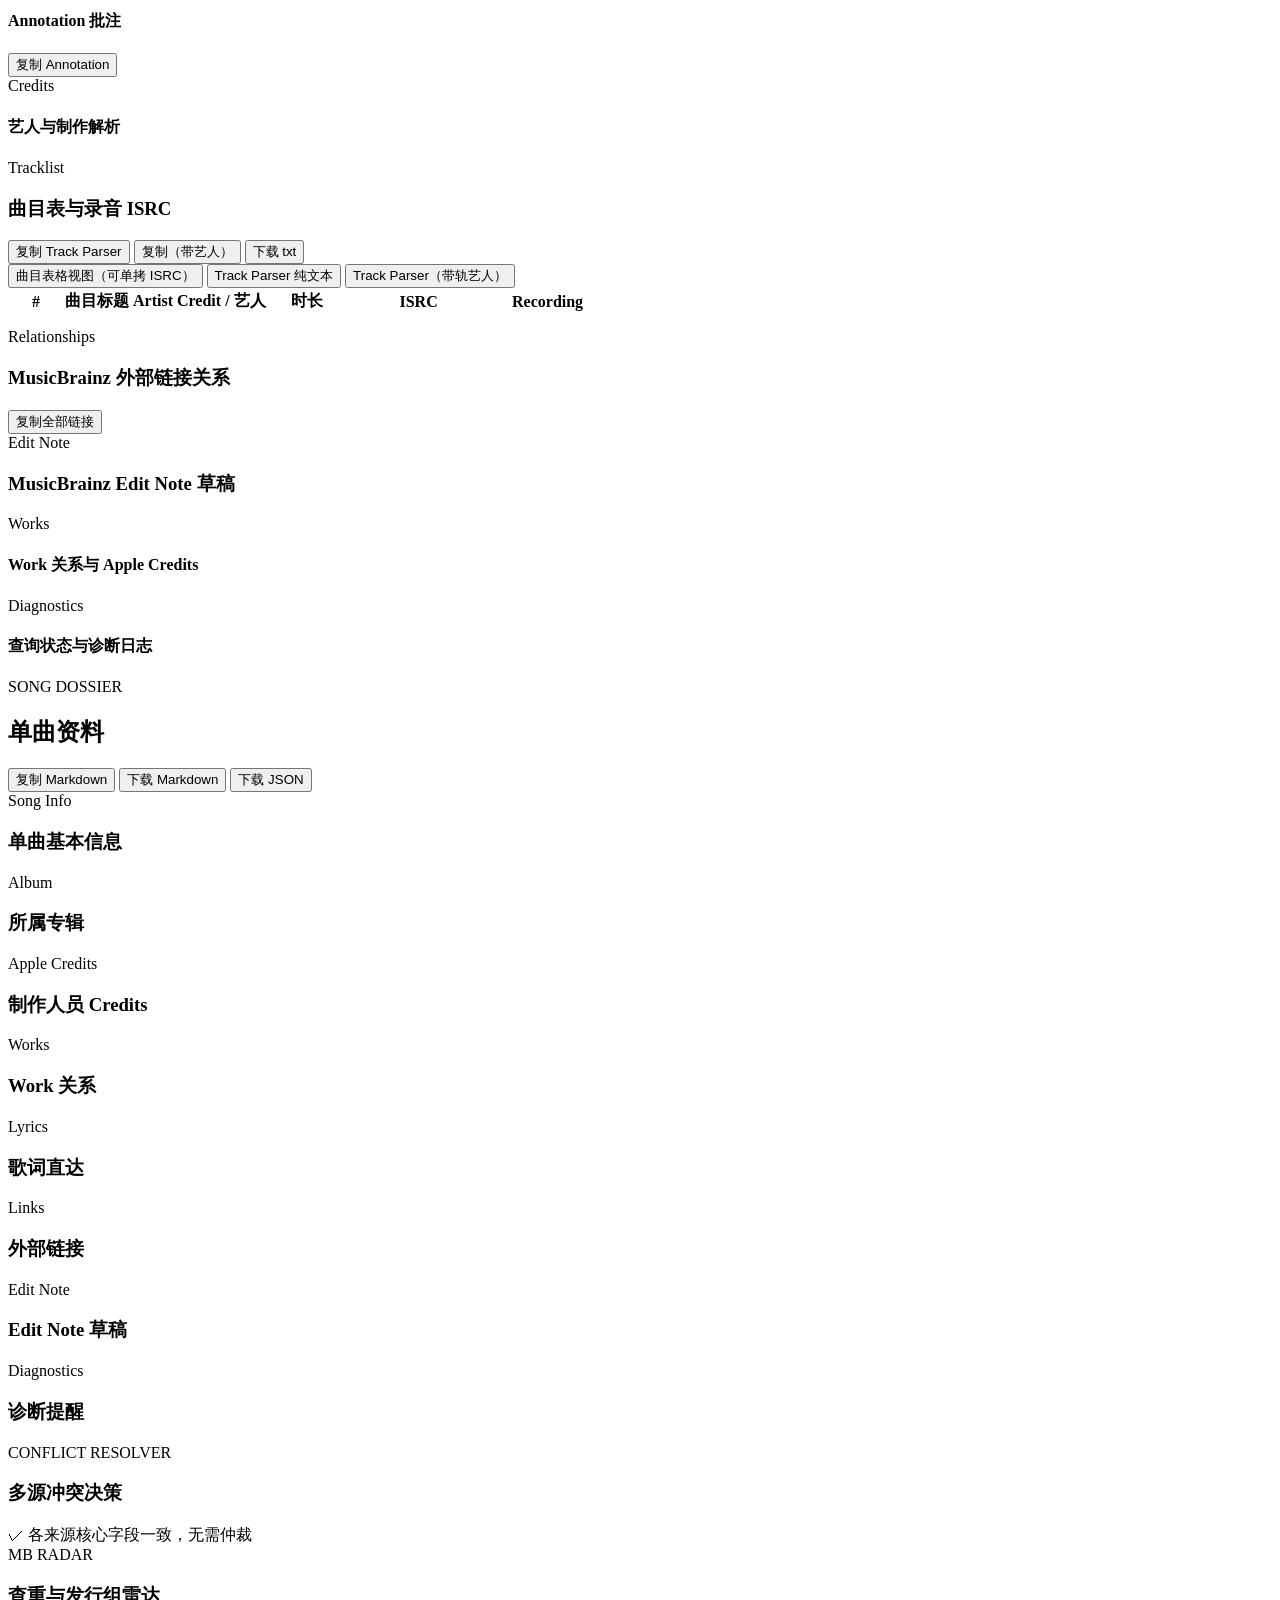
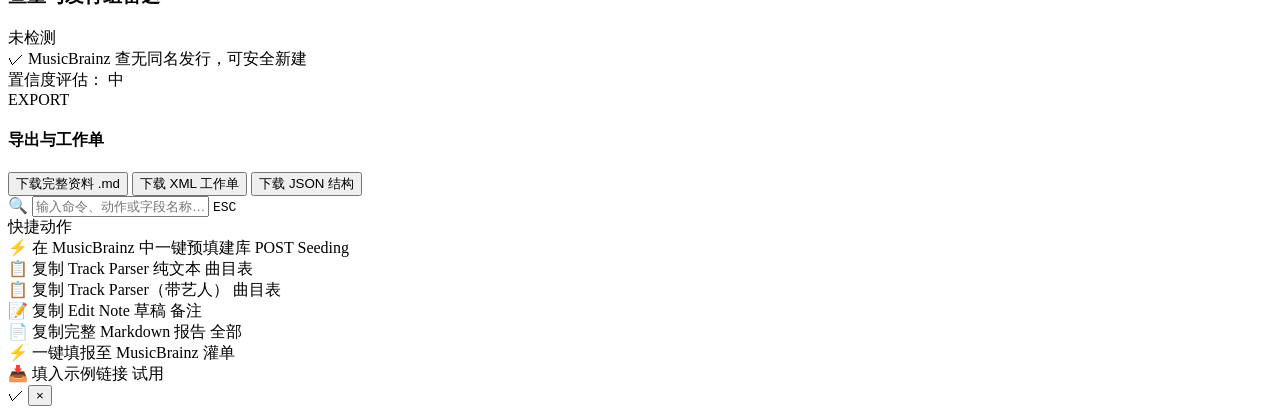
==== commit 6960f951: "fix: mobile layout, initial-state gating and status indicator classes Add login overlay styles (full" ====
--- a/public/index.html
+++ b/public/index.html
@@ -126,6 +126,21 @@
         </form>
       </div>
 
+      <!-- 移动端无结果时的使用提示（仅小屏显示，桌面端隐藏） -->
+      <div class="panel-section mobile-intro" id="m00-intro">
+        <div class="section-header">
+          <span class="section-tag">HOW IT WORKS</span>
+          <h3>使用步骤</h3>
+        </div>
+        <ol class="intro-steps">
+          <li><b>粘贴链接</b><span>专辑或单曲链接，每行一条</span></li>
+          <li><b>查询</b><span>自动倒查品番、条码与厂牌</span></li>
+          <li><b>核对</b><span>逐轨 ISRC 与元数据一一确认</span></li>
+          <li><b>一键填报</b><span>预填至 MusicBrainz 提交</span></li>
+        </ol>
+        <p class="intro-note">支持 Apple Music、Spotify、Mora、Ototoy、Bandcamp 等 35+ 平台</p>
+      </div>
+
       <!-- 数据源状态卡 -->
       <div class="panel-section sources-section" id="m03">
         <div class="section-header">
